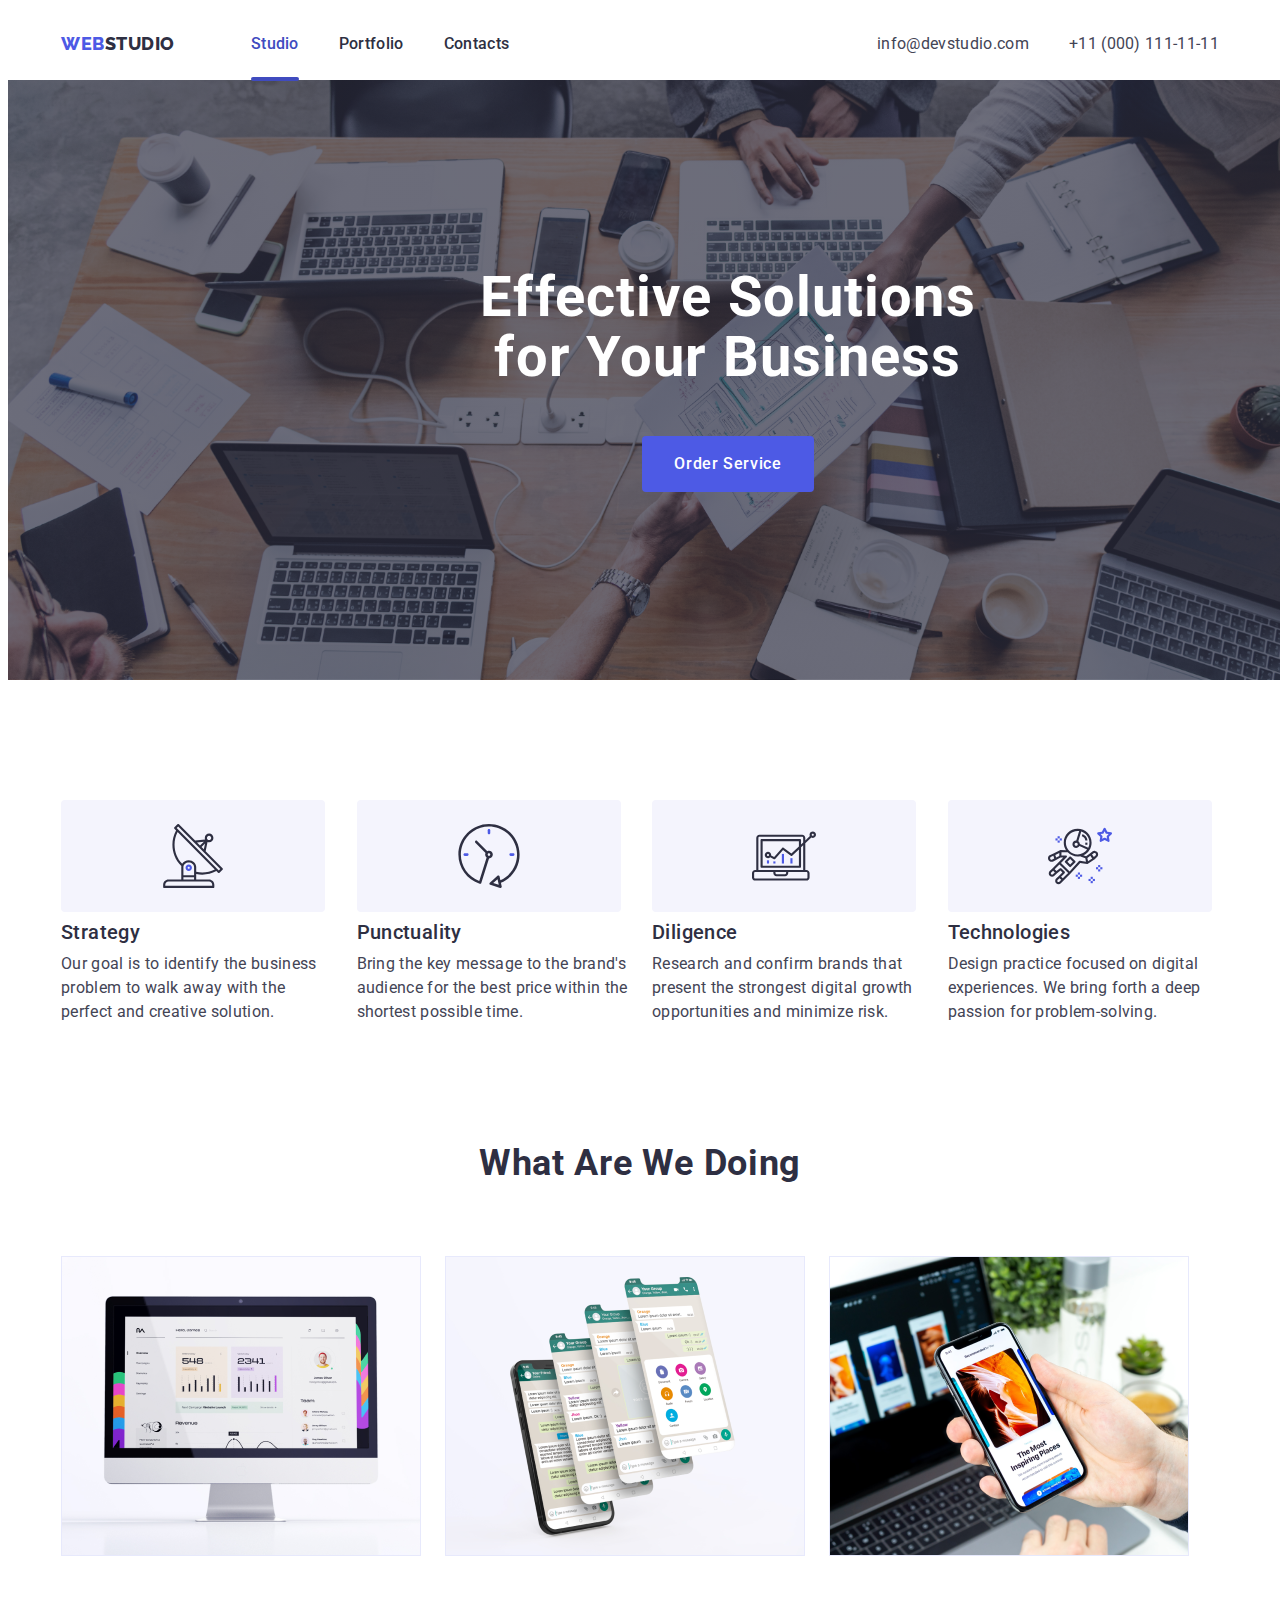
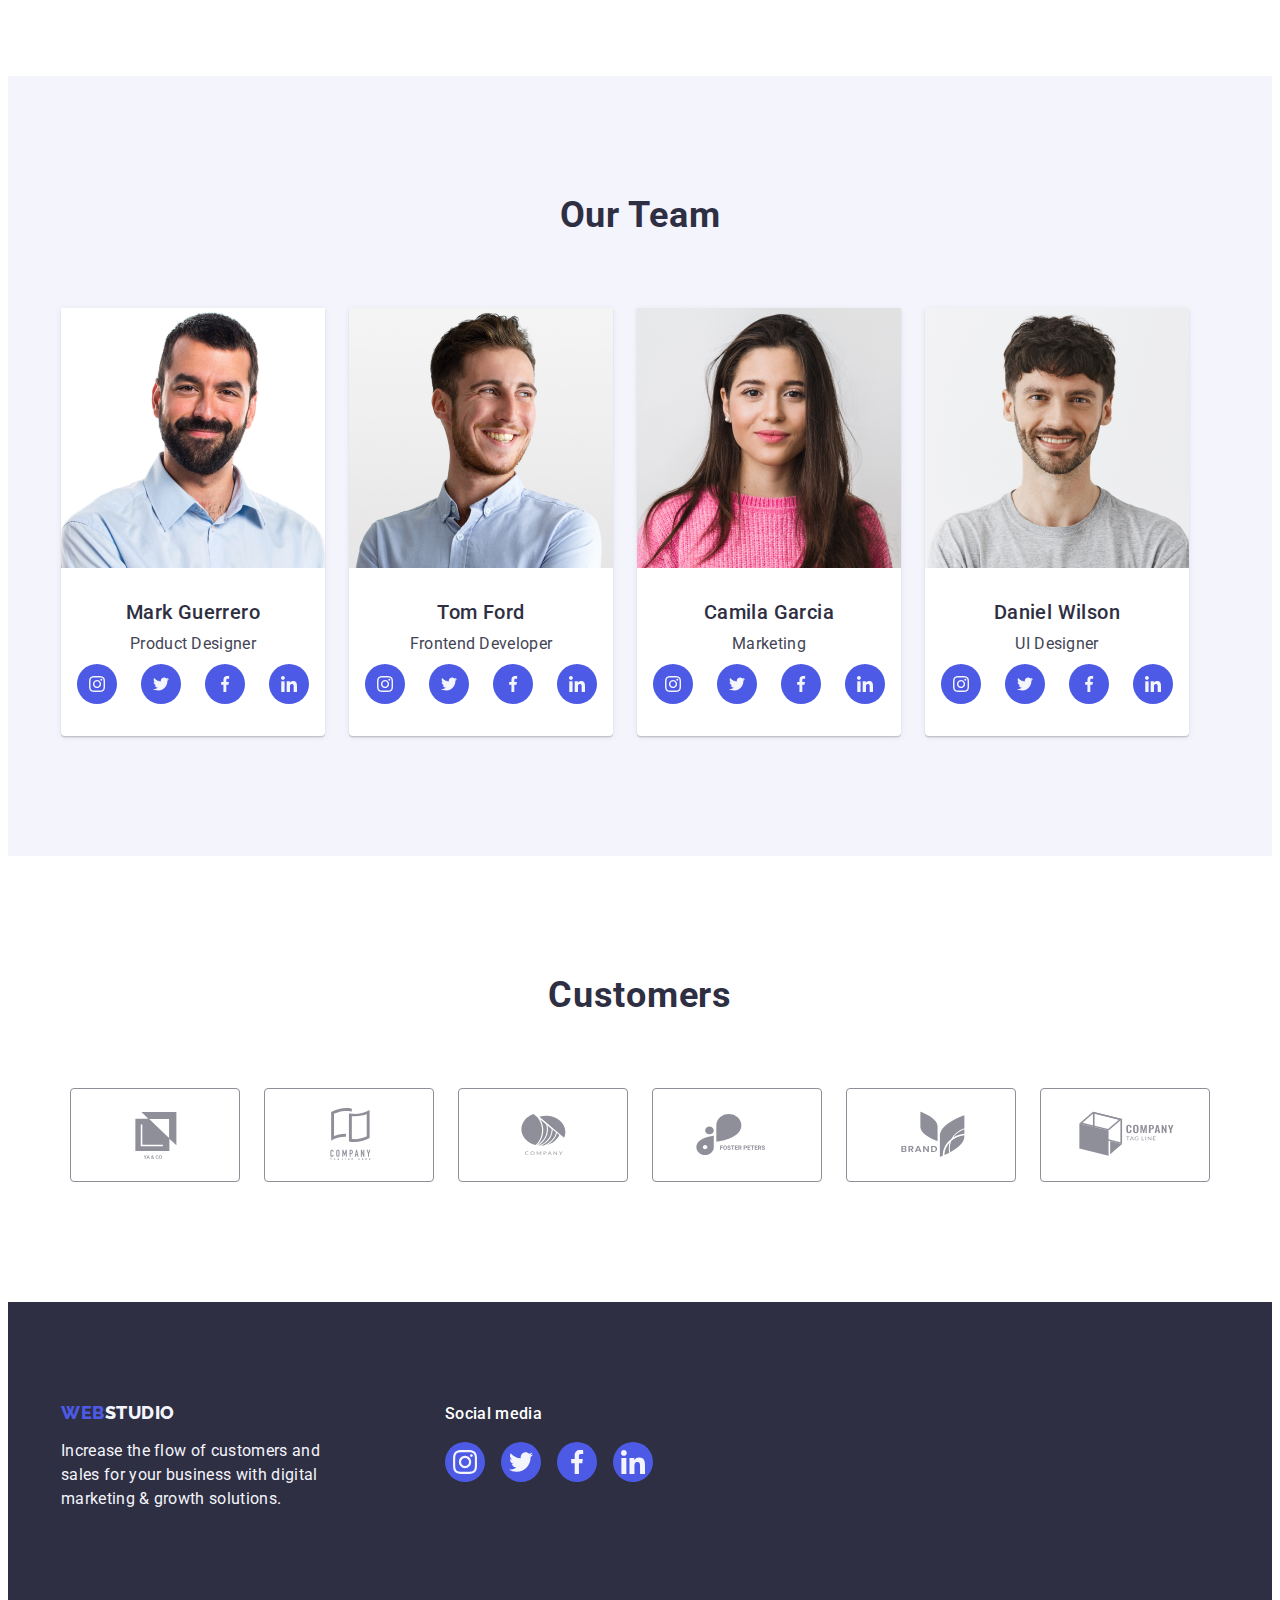
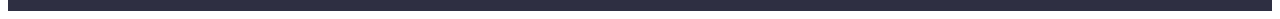
==== index.html @ 3c86855e "fixed maybe" ====
<!DOCTYPE html>
<html lang="en">
  <head>
    <meta charset="UTF-8" />
    <meta name="viewport" content="width=device-width, initial-scale=1.0" />
    <title>WebStudio</title>
    <link rel="preconnect" href="https://fonts.googleapis.com" />
    <link rel="preconnect" href="https://fonts.gstatic.com" crossorigin />
    <link
      rel="stylesheet"
      href="https://cdnjs.cloudflare.com/ajax/libs/modern-normalize/2.0.0/modern-normalize.min.css"
      integrity="sha512-4xo8blKMVCiXpTaLzQSLSw3KFOVPWhm/TRtuPVc4WG6kUgjH6J03IBuG7JZPkcWMxJ5huwaBpOpnwYElP/m6wg=="
      crossorigin="anonymous"
      referrerpolicy="no-referrer"
    />
    <link
      href="https://fonts.googleapis.com/css2?family=Montserrat:wght@400;700&family=Raleway:wght@800&family=Roboto:wght@400;500;700;900&display=swap"
      rel="stylesheet"
    />
    <link rel="stylesheet" href="css/styles.css" />
  </head>
  <body>
    <header class="page-header">
      <div class="container header-container">
        <!-- LOGO -->
        <nav class="header-nav">
          <a href="./index.html" class="link link-logo"
            >Web<span class="logo-style">Studio</span>
          </a>

          <!-- NAVIGATION -->

          <ul class="list list-nav">
            <li>
              <a href="./index.html" class="link current list-nav-items"
                >Studio</a
              >
            </li>
            <li>
              <a href="./portfolio.html" class="link list-nav-items"
                >Portfolio</a
              >
            </li>
            <li><a href="" class="link list-nav-items">Contacts</a></li>
          </ul>
        </nav>
        <!-- CONTACTS -->
        <address class="header-address">
          <ul class="list list-contacts">
            <li>
              <a href="mailto:info@devstudio.com" class="link list-nav-items"
                >info@devstudio.com</a
              >
            </li>
            <li>
              <a href="tel:+110001111111" class="link list-nav-items"
                >+11 (000) 111-11-11</a
              >
            </li>
          </ul>
        </address>
      </div>
    </header>
    <!-- FEATURES -->
    <main>
      <section class="hero">
        <div class="container">
          <h1 class="hero-text">Effective Solutions for Your Business</h1>
          <button type="button" class="hero-button" data-modal-open>
            Order Service
          </button>
        </div>
      </section>
      <section class="section-abilities">
        <div class="container abilities-container-main">
          <h2 class="visually-hidden">Abilities</h2>
          <ul class="list abilities-list">
            <li class="abilities-list-item">
              <div class="abilities-container">
                <svg class="abilities-icon" width="64" height="64">
                  <use href="./images/icons.svg#icon-antenna"></use>
                </svg>
              </div>
              <h3 class="main-header">Strategy</h3>
              <p class="main-text">
                Our goal is to identify the business problem to walk away with
                the perfect and creative solution.
              </p>
            </li>
            <li class="abilities-list-item">
              <div class="abilities-container">
                <svg class="abilities-icon" width="64" height="64">
                  <use href="./images/icons.svg#icon-clock"></use>
                </svg>
              </div>
              <h3 class="main-header">Punctuality</h3>
              <p class="main-text">
                Bring the key message to the brand's audience for the best price
                within the shortest possible time.
              </p>
            </li>
            <li class="abilities-list-item">
              <div class="abilities-container">
                <svg class="abilities-icon" width="64" height="64">
                  <use href="./images/icons.svg#icon-diagram"></use>
                </svg>
              </div>
              <h3 class="main-header">Diligence</h3>
              <p class="main-text">
                Research and confirm brands that present the strongest digital
                growth opportunities and minimize risk.
              </p>
            </li>
            <li class="abilities-list-item">
              <div class="abilities-container">
                <svg class="abilities-icon" width="64" height="64">
                  <use href="./images/icons.svg#icon-astronaut"></use>
                </svg>
              </div>
              <h3 class="main-header">Technologies</h3>
              <p class="main-text">
                Design practice focused on digital experiences. We bring forth a
                deep passion for problem-solving.
              </p>
            </li>
          </ul>
        </div>
      </section>
      <section class="section-photos">
        <div class="container">
          <h2 class="h-two-headers">What are we doing</h2>
          <ul class="list photo-list">
            <li class="photo-list-items">
              <img
                src="./images/block1-1.jpg"
                width="360"
                height="300"
                alt="Computer"
              />
            </li>
            <li class="photo-list-items">
              <img
                src="./images/block1-2.jpg"
                width="360"
                height="300"
                alt="Phone"
              />
            </li>
            <li class="photo-list-items">
              <img
                src="./images/block1-3.jpg"
                width="360"
                height="300"
                alt="Phone in hand"
              />
            </li>
          </ul>
        </div>
      </section>
      <section class="our-team">
        <div class="container">
          <h2 class="h-two-headers h-our-team">Our Team</h2>
          <ul class="list our-team-list">
            <li class="list-item">
              <img
                src="./images/block2-1.jpg"
                width="264"
                height="260"
                alt="Mark Guerrero"
              />
              <div class="name-role">
                <h3 class="our-team-card-names">Mark Guerrero</h3>
                <p class="our-team-card-role">Product Designer</p>
                <div class="social-icon-container">
                  <ul class="social-icon-list">
                    <li>
                      <a href="https://instagram.com" target="_blank">
                        <div class="social-icon-container-item">
                          <svg class="social-icon" width="16" height="16">
                            <use href="./images/icons.svg#icon-instagram"></use>
                          </svg>
                        </div>
                      </a>
                    </li>
                    <li>
                      <a href="https://twitter.com" target="_blank">
                        <div class="social-icon-container-item">
                          <svg class="social-icon" width="16" height="16">
                            <use href="./images/icons.svg#icon-twitter"></use>
                          </svg>
                        </div>
                      </a>
                    </li>
                    <li>
                      <a href="https://facebook.com" target="_blank">
                        <div class="social-icon-container-item">
                          <svg class="social-icon" width="16" height="16">
                            <use href="./images/icons.svg#icon-facebook"></use>
                          </svg>
                        </div>
                      </a>
                    </li>
                    <li>
                      <a href="https://linkedin.com" target="_blank">
                        <div class="social-icon-container-item">
                          <svg class="social-icon" width="16" height="16">
                            <use href="./images/icons.svg#icon-linkedin"></use>
                          </svg>
                        </div>
                      </a>
                    </li>
                  </ul>
                </div>
              </div>
            </li>
            <li class="list-item">
              <img
                src="./images/block2-2.jpg"
                width="264"
                height="260"
                alt="Tom Ford"
              />
              <div class="name-role">
                <h3 class="our-team-card-names">Tom Ford</h3>
                <p class="our-team-card-role">Frontend Developer</p>
                <div class="social-icon-container">
                  <ul class="social-icon-list">
                    <li>
                      <a href="https://instagram.com" target="_blank">
                        <div class="social-icon-container-item">
                          <svg class="social-icon" width="16" height="16">
                            <use href="./images/icons.svg#icon-instagram"></use>
                          </svg>
                        </div>
                      </a>
                    </li>
                    <li>
                      <a href="https://twitter.com" target="_blank">
                        <div class="social-icon-container-item">
                          <svg class="social-icon" width="16" height="16">
                            <use href="./images/icons.svg#icon-twitter"></use>
                          </svg>
                        </div>
                      </a>
                    </li>
                    <li>
                      <a href="https://facebook.com" target="_blank">
                        <div class="social-icon-container-item">
                          <svg class="social-icon" width="16" height="16">
                            <use href="./images/icons.svg#icon-facebook"></use>
                          </svg>
                        </div>
                      </a>
                    </li>
                    <li>
                      <a href="https://linkedin.com" target="_blank">
                        <div class="social-icon-container-item">
                          <svg class="social-icon" width="16" height="16">
                            <use href="./images/icons.svg#icon-linkedin"></use>
                          </svg>
                        </div>
                      </a>
                    </li>
                  </ul>
                </div>
              </div>
            </li>
            <li class="list-item">
              <img
                src="./images/block2-3.jpg"
                width="264"
                height="260"
                alt="Camila Garcia"
              />
              <div class="name-role">
                <h3 class="our-team-card-names">Camila Garcia</h3>
                <p class="our-team-card-role">Marketing</p>
                <div class="social-icon-container">
                  <ul class="social-icon-list">
                    <li>
                      <a href="https://instagram.com" target="_blank">
                        <div class="social-icon-container-item">
                          <svg class="social-icon" width="16" height="16">
                            <use href="./images/icons.svg#icon-instagram"></use>
                          </svg>
                        </div>
                      </a>
                    </li>
                    <li>
                      <a href="https://twitter.com" target="_blank">
                        <div class="social-icon-container-item">
                          <svg class="social-icon" width="16" height="16">
                            <use href="./images/icons.svg#icon-twitter"></use>
                          </svg>
                        </div>
                      </a>
                    </li>
                    <li>
                      <a href="https://facebook.com" target="_blank">
                        <div class="social-icon-container-item">
                          <svg class="social-icon" width="16" height="16">
                            <use href="./images/icons.svg#icon-facebook"></use>
                          </svg>
                        </div>
                      </a>
                    </li>
                    <li>
                      <a href="https://linkedin.com" target="_blank">
                        <div class="social-icon-container-item">
                          <svg class="social-icon" width="16" height="16">
                            <use href="./images/icons.svg#icon-linkedin"></use>
                          </svg>
                        </div>
                      </a>
                    </li>
                  </ul>
                </div>
              </div>
            </li>
            <li class="list-item">
              <img
                src="./images/block2-4.jpg"
                width="264"
                height="260"
                alt="Daniel Wilson"
              />
              <div class="name-role">
                <h3 class="our-team-card-names">Daniel Wilson</h3>
                <p class="our-team-card-role">UI Designer</p>
                <div class="social-icon-container">
                  <ul class="social-icon-list">
                    <li>
                      <a href="https://instagram.com" target="_blank">
                        <div class="social-icon-container-item">
                          <svg class="social-icon" width="16" height="16">
                            <use href="./images/icons.svg#icon-instagram"></use>
                          </svg>
                        </div>
                      </a>
                    </li>
                    <li>
                      <a href="https://twitter.com" target="_blank">
                        <div class="social-icon-container-item">
                          <svg class="social-icon" width="16" height="16">
                            <use href="./images/icons.svg#icon-twitter"></use>
                          </svg>
                        </div>
                      </a>
                    </li>
                    <li>
                      <a href="https://facebook.com" target="_blank">
                        <div class="social-icon-container-item">
                          <svg class="social-icon" width="16" height="16">
                            <use href="./images/icons.svg#icon-facebook"></use>
                          </svg>
                        </div>
                      </a>
                    </li>
                    <li>
                      <a href="https://linkedin.com" target="_blank">
                        <div class="social-icon-container-item">
                          <svg class="social-icon" width="16" height="16">
                            <use href="./images/icons.svg#icon-linkedin"></use>
                          </svg>
                        </div>
                      </a>
                    </li>
                  </ul>
                </div>
              </div>
            </li>
          </ul>
        </div>
      </section>
      <section class="customers-section">
        <div class="container">
          <h2 class="h-two-headers">Customers</h2>
          <ul class="customers-list">
            <li>
              <div class="icon-box">
                <svg class="svg-icon" width="104" height="56">
                  <use href="./images/icons.svg#icon-client-1"></use>
                </svg>
              </div>
            </li>
            <li>
              <div class="icon-box">
                <svg class="svg-icon" width="104" height="56">
                  <use href="./images/icons.svg#icon-client-2"></use>
                </svg>
              </div>
            </li>
            <li>
              <div class="icon-box">
                <svg class="svg-icon" width="104" height="56">
                  <use href="./images/icons.svg#icon-client-3"></use>
                </svg>
              </div>
            </li>
            <li>
              <div class="icon-box">
                <svg class="svg-icon" width="104" height="56">
                  <use href="./images/icons.svg#icon-client-4"></use>
                </svg>
              </div>
            </li>
            <li>
              <div class="icon-box">
                <svg class="svg-icon" width="104" height="56">
                  <use href="./images/icons.svg#icon-client-5"></use>
                </svg>
              </div>
            </li>
            <li>
              <div class="icon-box">
                <svg class="svg-icon" width="104" height="56">
                  <use href="./images/icons.svg#icon-client-6"></use>
                </svg>
              </div>
            </li>
          </ul>
        </div>
      </section>
    </main>
    <footer class="page-footer">
      <div class="footer-container-main">
        <div class="container footer-container">
          <div class="footer-flexbox">
            <a href="./index.html" class="link link-logo link-logo-footer"
              >Web<span class="logo-style-footer">Studio</span></a
            >
            <p class="footer-text">
              Increase the flow of customers and sales for your business with
              digital marketing & growth solutions.
            </p>
          </div>

          <div class="socials-footer-container">
            <p class="footer-social-text">Social media</p>
            <ul class="footer-list">
              <li>
                <a href="https://instagram.com" target="_blank">
                  <div
                    class="social-icon-container-item social-icon-container-item-footer"
                  >
                    <svg class="social-icon" width="24" height="24">
                      <use href="./images/icons.svg#icon-instagram"></use>
                    </svg>
                  </div>
                </a>
              </li>
              <li>
                <a href="https://twitter.com" target="_blank">
                  <div
                    class="social-icon-container-item social-icon-container-item-footer"
                  >
                    <svg class="social-icon" width="24" height="24">
                      <use href="./images/icons.svg#icon-twitter"></use>
                    </svg>
                  </div>
                </a>
              </li>
              <li>
                <a href="https://facebook.com" target="_blank">
                  <div
                    class="social-icon-container-item social-icon-container-item-footer"
                  >
                    <svg class="social-icon" width="24" height="24">
                      <use href="./images/icons.svg#icon-facebook"></use>
                    </svg>
                  </div>
                </a>
              </li>
              <li>
                <a href="https://linkedin.com" target="_blank">
                  <div
                    class="social-icon-container-item social-icon-container-item-footer"
                  >
                    <svg class="social-icon" width="24" height="24">
                      <use href="./images/icons.svg#icon-linkedin"></use>
                    </svg>
                  </div>
                </a>
              </li>
            </ul>
          </div>
        </div>
      </div>
    </footer>
    <div class="backdrop is-hidden" data-modal>
      <div class="modal">
        <div class="close-button-modal">
          <button class="modal-btn" type="button" data-modal-close>
            <svg class="modal-btn-icon-circle" width="24" height="24">
              <use href="./images/icons.svg#Ellipse"></use>
            </svg>
            <svg class="modal-btn-icon" width="8" height="8">
              <use href="./images/icons.svg#close"></use>
            </svg>
          </button>
        </div>
      </div>
    </div>
    <script src="./js/modal.js"></script>
  </body>
</html>
---- css/styles.css ----
:root {
    --main-text-color: #434455;
    --primary-font: "Roboto", sans-serif;
    --iris: #4D5AE5;
    --navyblue: #2E2F42;
    --slate: #434455;
    --white: #FFF;
    --cloud: #F4F4FD;
    --ocean: #404BBF;
    --lightslate: #8E8F99;
    --green: #31D0AA;
    --dairy: #FCFCFC;
    --navyblue-modal: rgba(46, 47, 66, 0.40);
    --cornflower: #E7E9FC;
}

body {
    font-family: "Roboto", sans-serif;
    color: #434455;
    background-color: var(--white);
}

h1, h2, h3, h4, h5, h6, p, ul, ol {
    padding: 0;
    margin: 0;
}


img {
    display: block;
}

.page-header {
    border-bottom: 1px solid #e7e9fc
    box-shadow: 0px 1px 6px 0px rgba(46, 47, 66, 0.08), 0px 1px 1px 0px rgba(46, 47, 66, 0.16), 0px 2px 1px 0px rgba(46, 47, 66, 0.08);
}

.container { 
    max-width: 1158px;
    padding-left:  15px;
    padding-right:  15px;
    margin-left: auto;  
    margin-right:  auto;
    padding: 0 15px;
    }

    .abilities-container-main {
        display: flex;
        align-items: center;
        justify-content: center;
    }

    .visually-hidden {
        position: absolute;
        width: 1px;
        height: 1px;
        margin: -1px;
        border: 0;
        padding: 0;
        white-space: nowrap;
        clip-path: inset(100%);
        clip: rect(0 0 0 0);
        overflow: hidden;
    }

    .header-container {
        display: flex;

        align-items: center;
        justify-content: space-between;
        padding: 0 15px;

    }
    .header-address {
        gap: 40px;
    }
    .list-nav-items {
        padding: 24px 0;
        transition:  color 250ms cubic-bezier(0.4, 0, 0.2, 1);
    }
    
button {
    font-family: "Roboto", sans-serif;
}
.link {
    text-decoration: none;
    display: inline-block;
}
address {
    font-style: normal;
}
.list {
    list-style: none;
}

button {
    cursor: pointer;
   
}

nav {
    display: flex;
    align-items: center;
}

.hero-button:hover, .hero-button:focus {
    background-color: var(--ocean);
 
    transition-timing-function: cubic-bezier(0.4, 0, 0.2, 1);
}



footer {
    background-color: var(--navyblue);
}


.link-logo {
    display: inline-block;
    font-family: "Raleway", sans-serif;
    color: var(--iris);
    text-transform: uppercase;
    font-size: 18px;
    font-weight: 800;
    line-height: 1.17;
    letter-spacing: 0.03em;
    margin-right: 76px;
}

.logo-style {
    color: var(--navyblue);
}
.list-nav .link{
    color: var(--navyblue);
    font-size: 16px;
    line-height: 1.5;
    letter-spacing: 0.02em;
    font-weight: 500;
}



.list-nav {
        display: flex;
        align-items: center;
        gap: 40px;
        padding-left: 0; 
       
 
    
}

.list-contacts .link {
    color: var(--slate);
    line-height: 1.5;
    letter-spacing: 0.02em;
}

.link:active{
    color: var(--ocean);
}

.link:hover, .link:focus{
    color: var(--ocean);
    transition: 250ms;
    transition-timing-function: cubic-bezier(0.4, 0, 0.2, 1);

}

.hero {
    background-color: var(--navyblue);
    background-image: linear-gradient(rgba(46, 47, 66, 0.70),rgba(46, 47, 66, 0.70)),
    url(../images/hero-background.jpg);
    background-repeat: no-repeat;
    background-position: center;
    background-size: cover;
    min-width: 1440px;
    display: flex;
    padding: 188px 0;
}
.hero-text {
    color: var(--white);
    font-size: 56px;
    line-height: 1.07;
    letter-spacing: 0.02em;
    text-align: center;
    width: 496px;
    padding-bottom: 48px;
    max-width: 496px;
}

.hero-button {
    color: var(--white);
    background-color: var(--iris);
    font-weight: 500;
    line-height: 1.5;
    letter-spacing: 0.04em;
    font-size: 16px;
    display: block;
padding: 16px 32px;
    margin-left: auto;
    margin-right: auto;
    min-width: 169px;
    height: 56px;
    border: none; 
    border-radius: 4px; 
    transition:  background-color 250ms cubic-bezier(0.4, 0, 0.2, 1); ;
   
    
}

.section-abilities {
    padding: 120px 0;
}
.abilities-list {
    display: flex;
    gap: 24px;
    flex-wrap: wrap;

}

.abilities-list-item {
    flex-basis: calc((100% - 72px) / 4);
}

.main-header {
    color: var(--navyblue);
    font-size: 20px;
    line-height: 1.2;
    letter-spacing: 0.02em;
    font-weight: 500;
    margin-bottom: 8px;
    
}
.list-contacts {

        display: flex;
        align-items: center;
        gap: 40px;
    
    
}

.list-item {
    background-color: var(--white);
    border-radius: 0px 0px 4px 4px; 
    box-shadow: 0px 2px 1px 0px rgba(46, 47, 66, 0.08), 0px 1px 1px 0px rgba(46, 47, 66, 0.16), 0px 1px 6px 0px rgba(46, 47, 66, 0.08);
}

.section-photos {
    padding-bottom: 120px;
}

.photo-list {
    display: flex;
    flex-wrap: wrap;
    gap: 24px;
}
.main-text {
    color: var(--slate);
    font-size: 16px;
    line-height: 1.5;
    letter-spacing: 0.02em;
}

.h-two-headers {
    color: var(--navyblue);
    font-size: 36px;
    line-height: 1.11;
    letter-spacing: 0.02em;
    text-align: center;
    text-transform: capitalize;
    font-weight: 700;
    margin-bottom: 72px;
}

.our-team {
    background-color: var(--cloud);
    padding: 120px 0;
}

.h-our-team {
}

.our-team-list{
    display: flex;
    flex-wrap: wrap;
    gap: 24px;
    flex-basis: calc((100% - 72px) / 4);
}

.name-role {
    padding: 32px 0;
   
}
.our-team-card-names {
    color: var(--navyblue);
    font-size: 20px;
    line-height: 1.2;
    letter-spacing: 0.02em;
    text-align: center;
    font-weight: 500;
    margin-bottom: 8px
}
.our-team-card-role {
    color: var(--slate);
    font-size: 16px;
    line-height: 1.5;
    letter-spacing: 0.02em;
    text-align: center;
}

.footer-text {
    color: var(--cloud);
    font-size: 16px;
    line-height: 1.5;
    letter-spacing: 0.02em;
    width: 264px;
 
}

.page-footer {
    padding-top: 101.5px;
    justify-content: flex-start;
    padding: 100px 0;
   
}

.link-logo-footer {
    display: inline-block;
    margin-bottom: 16px;
}

.footer-container{
    display: flex;
 
}
.logo-style-footer {
    color: var(--cloud);
    font-family: "Raleway", sans-serif;
    font-weight: 800;
}

.portfolio-button {
    background-color: var(--cloud);
    color: var(--iris);
    font-size: 16px;
    line-height: 1.5;
    letter-spacing: 0.04em;
    font-weight: 500;
    padding: 12px 24px;
justify-content: center;
align-items: center;
border: 1px solid #e7e9fc;
border-radius: 4px; 
transition: color 250ms cubic-bezier(0.4, 0, 0.2, 1), border 250ms cubic-bezier(0.4, 0, 0.2, 1), box-shadow 250ms cubic-bezier(0.4, 0, 0.2, 1), background-color 250ms cubic-bezier(0.4, 0, 0.2, 1);

}

.portfolio-button:hover , .portfolio-button:focus{
    color: var(--white);
    background-color: var(--ocean);
    border: 1px solid transparent;
    box-shadow: 0px 2px 2px 0px rgba(0, 0, 0, 0.12), 0px 2px 1px 0px rgba(0, 0, 0, 0.08), 0px 3px 1px 0px rgba(0, 0, 0, 0.10);
}
.portfolio-header {
    color: var(--navyblue);
    font-size: 20px;
    font-weight: 500;
    line-height: 1.2;
    letter-spacing: 0.02em;
    margin-top: 32px;
    margin-bottom: 8px;
    box-shadow: 0px 1px 6px 0px rgba(46, 47, 66, 0.08), 0px 1px 1px 0px rgba(46, 47, 66, 0.16), 0px 2px 1px 0px rgba(46, 47, 66, 0.08);
}

.portfolio-paragraph {
    color: var(--slate);
    font-size: 16px;
    line-height: 1.5;
    letter-spacing: 0.02em;
    margin-bottom: 32px;
}

.portfolio-section {
    padding-top: 96px; padding-bottom: 120px;
}

.portfolio-list-images-item {

}

.portfolio-list {
    display: flex;
    gap: 24px;
    justify-content: center;
    margin-bottom: 72px;
}

.name-category {
    padding: 32px 16px;
    border: 1px solid #e7e9fc; 
    border-top: none; 
}
.portfolio-list-images {
    display: flex;
    flex-wrap: wrap;
    flex-basis: calc((100% - 144px) / 9);
    gap: 24px;
    row-gap: 48px; 
}

.customers-list {
    display: flex;
    align-content: center;
    justify-content: center;
    gap: 24px;
    list-style: none;

}

.icon-box {
    border-radius: 4px;
    border: 1px solid var(--lightslate);
    padding: 16px 32px;
    transition: 250ms;

    
}

.icon-box:hover .svg-icon, .icon-box:focus .svg-icon {
    fill: var(--ocean);
   
    transition-timing-function: cubic-bezier(0.4, 0, 0.2, 1);
}



.icon-box:hover, .icon-box:focus{
    border-color: var(--ocean);
    transition-timing-function: cubic-bezier(0.4, 0, 0.2, 1);
  
}
.svg-icon {
    fill: #8E8F99;
    transition: 250ms;
}

.customers-section {
    padding-top: 120px;
    padding-bottom: 120px;
}

.social-icon-list {
    display: flex;
    list-style: none;
    justify-content: center;
    align-items: center;
    gap: 24px;
    padding-top: 8px;

}

.social-icon-container-item {
    width: 40px;
height: 40px;
border-radius: 50%;
background: var(--iris);
position: relative;
  transition: 250ms;
  transition-property: background-color;
}

.social-icon {
    position: absolute;
    top: 50%;
  left: 50%;
  transform: translate(-50%, -50%);
  fill: var(--cloud);
}

.social-icon-container-item:hover, .social-icon-container-item:focus {
    background: var(--ocean);
    transition-timing-function: cubic-bezier(0.4, 0, 0.2, 1);

  
}

.social-icon-container-item-footer:hover, .social-icon-container-item-footer:focus {
    background: var(--green);
    transition-timing-function: cubic-bezier(0.4, 0, 0.2, 1);
}

.abilities-container {
    position: relative;
    border-radius: 4px;
    background-color: var(--cloud);
    width: 264px;
    height: 112px;
    margin-bottom: 8px;
    gap: 24px;
}

.abilities-icon {
    position: absolute;
    top: 50%;
    left: 50%;
    transform: translate(-50%, -50%);
}

.list-nav .current {
    position: relative;
    color: var(--ocean, #404BBF);
}

.list-nav-items.current::after{
    content: "";
    display: block;
    width: 100%;
    height: 4px;
    
    border-radius: 2px;
    background-color: var(--ocean);
     
    position: absolute;
    bottom: -1px;
    left: 0;
  

     
}

.socials-footer-container {
    display: flex;
    flex-direction: column;
}

.footer-list {
    display: flex;
    list-style: none;
    width: 208px;
    gap: 16px;
}
.footer-flexbox{
   display: flex;
   flex-direction: column;
   margin-right: 120px;
}
.footer-social-text {
    color: var(--white, #FFF);

/* Body Medium */
font-family: Roboto;
font-size: 16px;
font-style: normal;
font-weight: 500;
line-height: 1.5; /* 150% */
letter-spacing: 0.02em;
padding-bottom: 16px;
}

.overlay-text-container {
    position: relative;
    overflow: hidden;
    
}

.overlay {
    position: absolute;
    
    top: 0;
    padding: 40px 32px 0 32px;
    left: 0;
    width: 100%;
    height: 100%;
    background-color: var(--iris);
    color: var(--cloud, #F4F4FD);
    transform: translateY(100%);
    font-family: Roboto;
    font-size: 16px;
    font-style: normal;
    font-weight: 400;
    line-height: 1.5; /* 150% */
    letter-spacing: 0.02em;
    transition: transform 250ms;
}

.portfolio-link:hover .overlay {
    transform: translateY(0);
    transition-timing-function: cubic-bezier(0.4, 0, 0.2, 1);
}

.portfolio-link {
    transition: box-shadow 250ms cubic-bezier(0.4, 0, 0.2, 1);
}
.portfolio-link:hover {
    box-shadow: 0px 2px 1px 0px rgba(46, 47, 66, 0.08), 0px 1px 1px 0px rgba(46, 47, 66, 0.16), 0px 1px 6px 0px rgba(46, 47, 66, 0.08);
}

/* Modal Window */

.backdrop {
    position: fixed;
    top: 0;
    left: 0;
    width: 100%;
    height: 100%;
    background-color: var(--navyblue-modal);
    transition: opacity 250ms cubic-bezier(0.4, 0, 0.2, 1), visibility 250ms cubic-bezier(0.4, 0, 0.2, 1);
}

.backdrop.is-hidden {
    opacity: 0;
    pointer-events: none;
    visibility: hidden;
}

.backdrop.is-hidden .modal {
    transform: translate(-50%, -70%);
    opacity: 0;
}
.modal {
    width: 408px;
    min-height: 584px;
    position: absolute;
    top: 50%;
    left: 50%;
    opacity: 1;
    transform: translate(-50%, -50%);
    border-radius: 4px;
    background: var(--dairy);
    transition: transform 250ms cubic-bezier(0.4, 0, 0.2, 1) 250ms, opacity 250ms cubic-bezier(0.4, 0, 0.2, 1) 250ms;
    box-shadow: 0px 2px 1px 0px rgba(0, 0, 0, 0.20), 0px 1px 3px 0px rgba(0, 0, 0, 0.12), 0px 1px 1px 0px rgba(0, 0, 0, 0.14);


}

.circle-button {
    display: flex;
    align-items: center;
    justify-content: center;
    position: absolute;
    top: 24px;
    right: 24px;
    background-color: var(--cornflower);
    border: 1px rgba(0, 0, 0, 0.10);;
    width: 24px;
height: 24px;
border-radius: 50%;

}
.modal-btn {
    display: flex;
    align-items: center;
    justify-content: center;
    position: absolute;
    top: 24px;
    right: 24px;
    background-color: transparent;
    border: none;
    padding: 0;
}

.modal-btn-icon-circle {
    position: relative;
    fill: var(--cornflower, #E7E9FC);
    transition: fill 250ms cubic-bezier(0.4, 0, 0.2, 1);
}

.modal-btn-icon {
    position: absolute;
    top: 50%;
    left: 50%;
    transform: translate(-50%, -50%);
    transition: fill 250ms cubic-bezier(0.4, 0, 0.2, 1);
}


.close-button-modal:hover .modal-btn-icon-circle , .close-button-modal:active .modal-btn-icon-circle{
    fill: var(--ocean);
} 

.close-button-modal:hover .modal-btn-icon , .close-button-modal:active .modal-btn-icon {
    fill: #FFF;
}
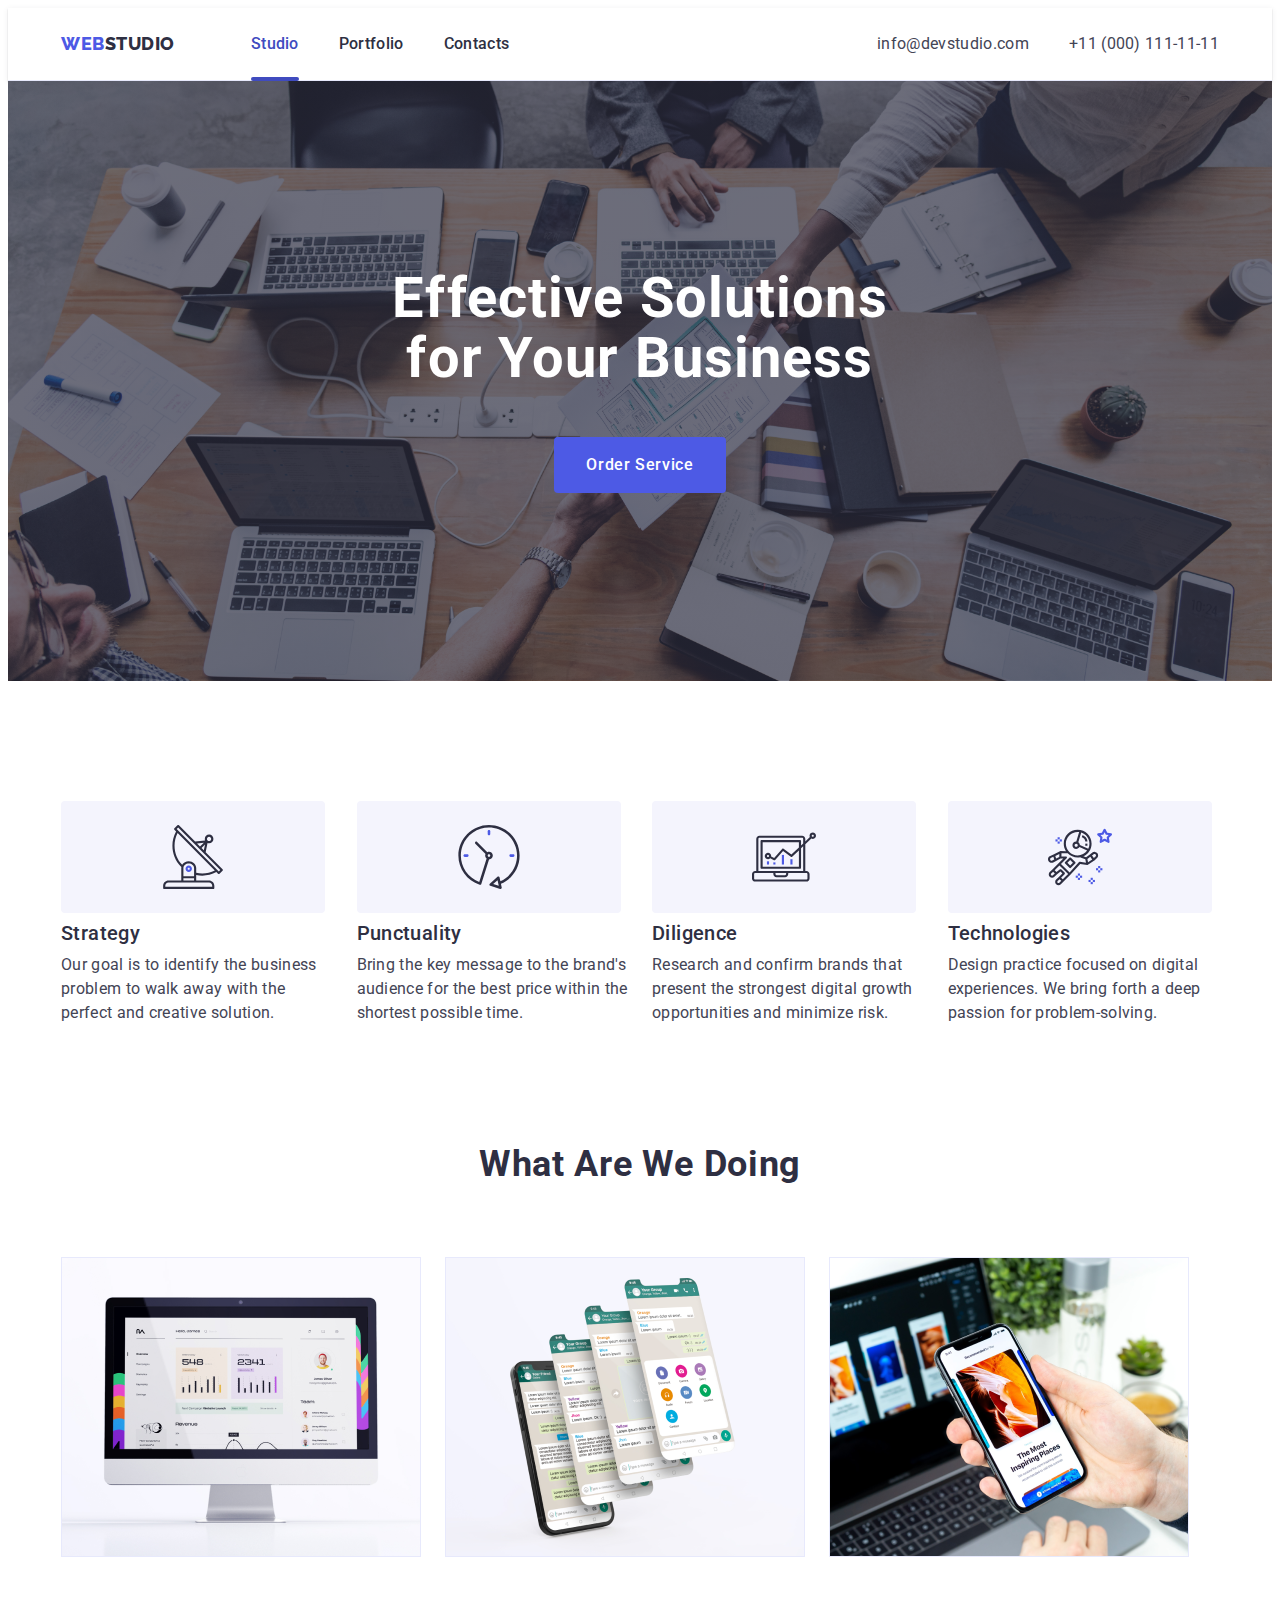
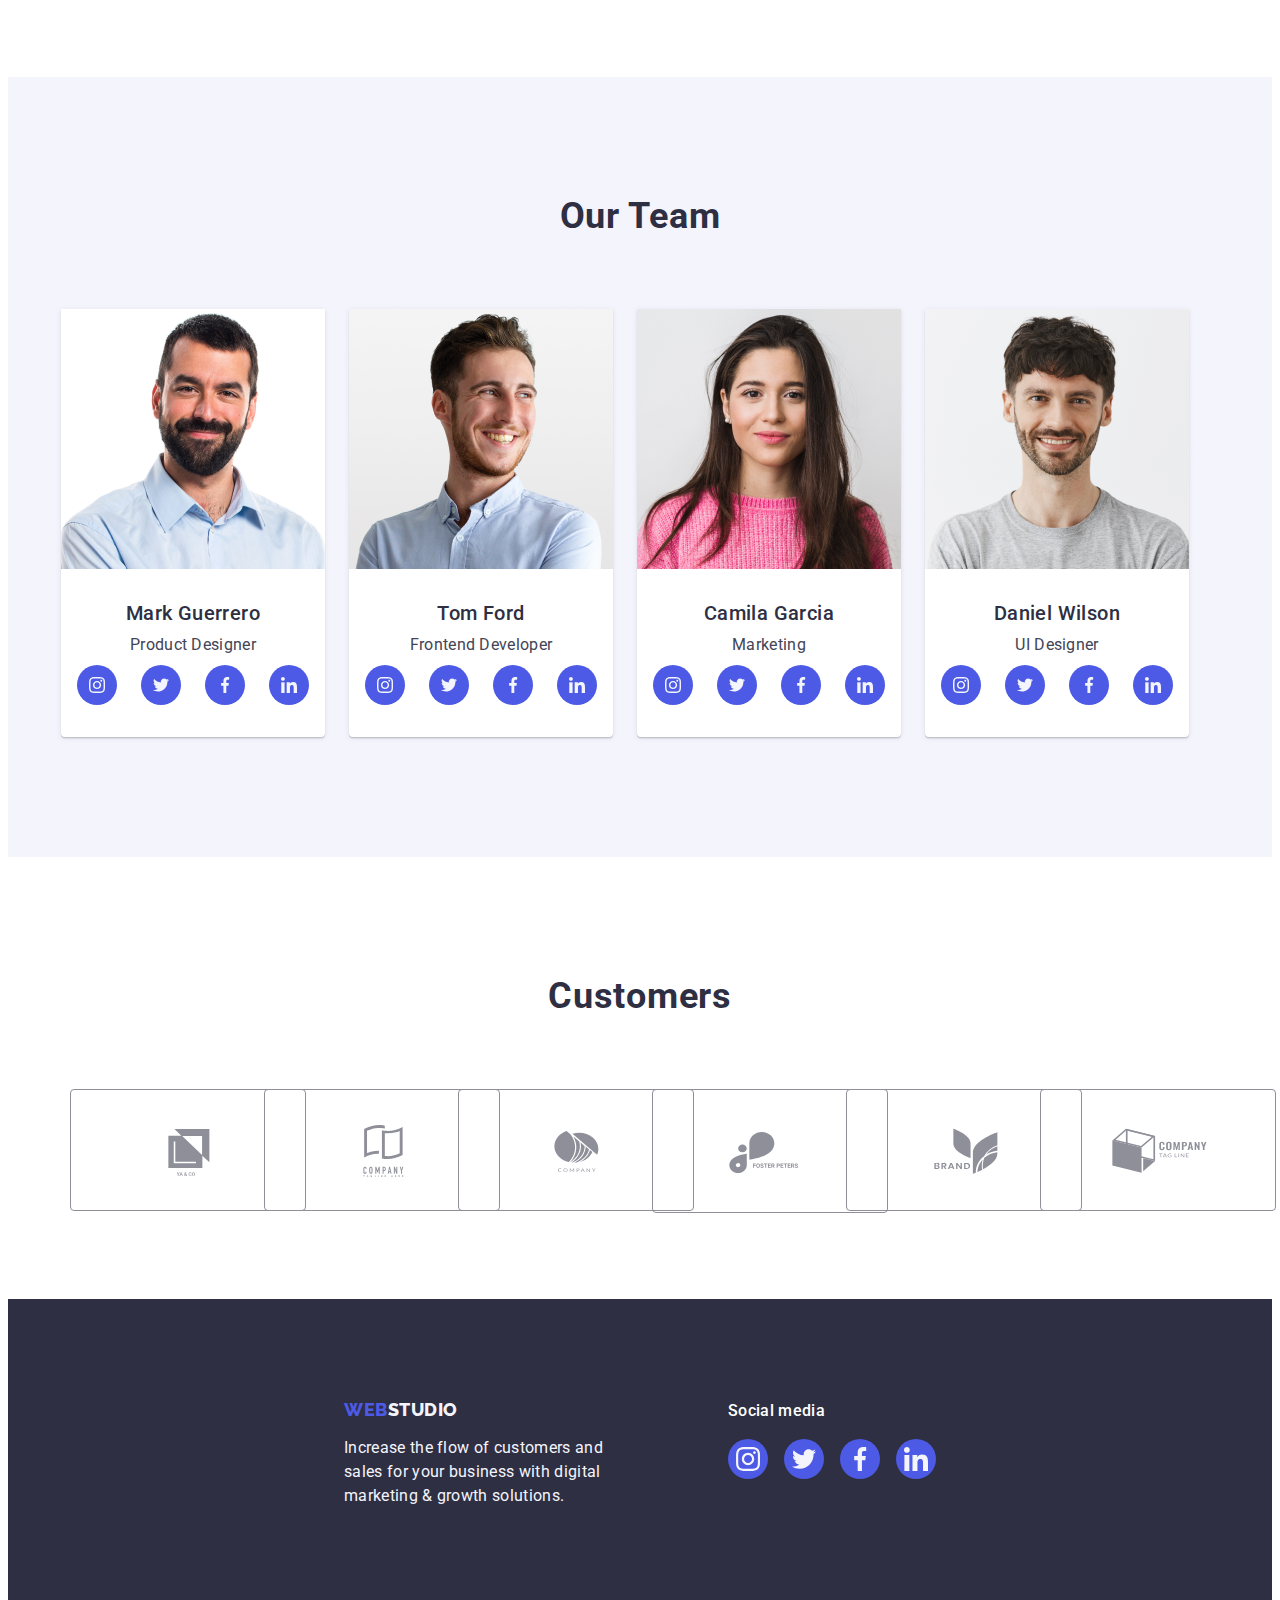
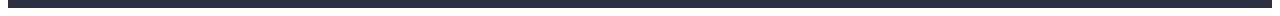
==== commit cd3f7913: "fixed" ====
--- a/index.html
+++ b/index.html
@@ -171,46 +171,45 @@
               <div class="name-role">
                 <h3 class="our-team-card-names">Mark Guerrero</h3>
                 <p class="our-team-card-role">Product Designer</p>
-                <div class="social-icon-container">
-                  <ul class="social-icon-list">
-                    <li>
-                      <a href="https://instagram.com" target="_blank">
-                        <div class="social-icon-container-item">
-                          <svg class="social-icon" width="16" height="16">
-                            <use href="./images/icons.svg#icon-instagram"></use>
-                          </svg>
-                        </div>
-                      </a>
-                    </li>
-                    <li>
-                      <a href="https://twitter.com" target="_blank">
-                        <div class="social-icon-container-item">
-                          <svg class="social-icon" width="16" height="16">
-                            <use href="./images/icons.svg#icon-twitter"></use>
-                          </svg>
-                        </div>
-                      </a>
-                    </li>
-                    <li>
-                      <a href="https://facebook.com" target="_blank">
-                        <div class="social-icon-container-item">
-                          <svg class="social-icon" width="16" height="16">
-                            <use href="./images/icons.svg#icon-facebook"></use>
-                          </svg>
-                        </div>
-                      </a>
-                    </li>
-                    <li>
-                      <a href="https://linkedin.com" target="_blank">
-                        <div class="social-icon-container-item">
-                          <svg class="social-icon" width="16" height="16">
-                            <use href="./images/icons.svg#icon-linkedin"></use>
-                          </svg>
-                        </div>
-                      </a>
-                    </li>
-                  </ul>
-                </div>
+
+                <ul class="social-icon-list">
+                  <li>
+                    <a href="https://instagram.com" target="_blank">
+                      <div class="social-icon-container-item">
+                        <svg class="social-icon" width="16" height="16">
+                          <use href="./images/icons.svg#icon-instagram"></use>
+                        </svg>
+                      </div>
+                    </a>
+                  </li>
+                  <li>
+                    <a href="https://twitter.com" target="_blank">
+                      <div class="social-icon-container-item">
+                        <svg class="social-icon" width="16" height="16">
+                          <use href="./images/icons.svg#icon-twitter"></use>
+                        </svg>
+                      </div>
+                    </a>
+                  </li>
+                  <li>
+                    <a href="https://facebook.com" target="_blank">
+                      <div class="social-icon-container-item">
+                        <svg class="social-icon" width="16" height="16">
+                          <use href="./images/icons.svg#icon-facebook"></use>
+                        </svg>
+                      </div>
+                    </a>
+                  </li>
+                  <li>
+                    <a href="https://linkedin.com" target="_blank">
+                      <div class="social-icon-container-item">
+                        <svg class="social-icon" width="16" height="16">
+                          <use href="./images/icons.svg#icon-linkedin"></use>
+                        </svg>
+                      </div>
+                    </a>
+                  </li>
+                </ul>
               </div>
             </li>
             <li class="list-item">
@@ -376,21 +375,21 @@
         <div class="container">
           <h2 class="h-two-headers">Customers</h2>
           <ul class="customers-list">
-            <li>
-              <div class="icon-box">
+            <li class="customers-list-item">
+              <a class="icon-box">
                 <svg class="svg-icon" width="104" height="56">
                   <use href="./images/icons.svg#icon-client-1"></use>
                 </svg>
-              </div>
-            </li>
-            <li>
-              <div class="icon-box">
+              </a>
+            </li>
+            <li class="customers-list-item">
+              <a class="icon-box">
                 <svg class="svg-icon" width="104" height="56">
                   <use href="./images/icons.svg#icon-client-2"></use>
                 </svg>
-              </div>
-            </li>
-            <li>
+              </a>
+            </li>
+            <li class="customers-list-item">
               <div class="icon-box">
                 <svg class="svg-icon" width="104" height="56">
                   <use href="./images/icons.svg#icon-client-3"></use>
@@ -398,25 +397,25 @@
               </div>
             </li>
             <li>
-              <div class="icon-box">
+              <a class="icon-box">
                 <svg class="svg-icon" width="104" height="56">
                   <use href="./images/icons.svg#icon-client-4"></use>
                 </svg>
-              </div>
-            </li>
-            <li>
-              <div class="icon-box">
+              </a>
+            </li>
+            <li class="customers-list-item">
+              <a class="icon-box">
                 <svg class="svg-icon" width="104" height="56">
                   <use href="./images/icons.svg#icon-client-5"></use>
                 </svg>
-              </div>
-            </li>
-            <li>
-              <div class="icon-box">
+              </a>
+            </li>
+            <li class="customers-list-item">
+              <a class="icon-box">
                 <svg class="svg-icon" width="104" height="56">
                   <use href="./images/icons.svg#icon-client-6"></use>
                 </svg>
-              </div>
+              </a>
             </li>
           </ul>
         </div>
@@ -438,8 +437,12 @@
           <div class="socials-footer-container">
             <p class="footer-social-text">Social media</p>
             <ul class="footer-list">
-              <li>
-                <a href="https://instagram.com" target="_blank">
+              <li class="footer-list-item">
+                <a
+                  class="footer-list-item-link"
+                  href="https://instagram.com"
+                  target="_blank"
+                >
                   <div
                     class="social-icon-container-item social-icon-container-item-footer"
                   >
@@ -449,8 +452,12 @@
                   </div>
                 </a>
               </li>
-              <li>
-                <a href="https://twitter.com" target="_blank">
+              <li class="footer-list-item">
+                <a
+                  class="footer-list-item-link"
+                  href="https://twitter.com"
+                  target="_blank"
+                >
                   <div
                     class="social-icon-container-item social-icon-container-item-footer"
                   >
@@ -460,8 +467,12 @@
                   </div>
                 </a>
               </li>
-              <li>
-                <a href="https://facebook.com" target="_blank">
+              <li class="footer-list-item">
+                <a
+                  class="footer-list-item-link"
+                  href="https://facebook.com"
+                  target="_blank"
+                >
                   <div
                     class="social-icon-container-item social-icon-container-item-footer"
                   >
@@ -471,8 +482,12 @@
                   </div>
                 </a>
               </li>
-              <li>
-                <a href="https://linkedin.com" target="_blank">
+              <li class="footer-list-item">
+                <a
+                  class="footer-list-item-link"
+                  href="https://linkedin.com"
+                  target="_blank"
+                >
                   <div
                     class="social-icon-container-item social-icon-container-item-footer"
                   >
--- a/css/styles.css
+++ b/css/styles.css
@@ -31,8 +31,8 @@
 }
 
 .page-header {
-    border-bottom: 1px solid #e7e9fc
-    box-shadow: 0px 1px 6px 0px rgba(46, 47, 66, 0.08), 0px 1px 1px 0px rgba(46, 47, 66, 0.16), 0px 2px 1px 0px rgba(46, 47, 66, 0.08);
+    border-bottom: 1px solid #e7e9fc;
+    box-shadow:  0px 2px 1px rgba(46, 47, 66, 0.08), 0px 1px 1px rgba(46, 47, 66, 0.16), 0px 1px 6px rgba(46, 47, 66, 0.08);
 }
 
 .container { 
@@ -45,9 +45,7 @@
     }
 
     .abilities-container-main {
-        display: flex;
-        align-items: center;
-        justify-content: center;
+        
     }
 
     .visually-hidden {
@@ -175,8 +173,9 @@
     background-repeat: no-repeat;
     background-position: center;
     background-size: cover;
-    min-width: 1440px;
-    display: flex;
+    max-width: 1440px;
+    display: flex;
+    margin: 0 auto;
     padding: 188px 0;
 }
 .hero-text {
@@ -336,6 +335,12 @@
     display: flex;
  
 }
+
+.footer-container-main {
+    display: flex;
+    align-items: baseline;
+
+}
 .logo-style-footer {
     color: var(--cloud);
     font-family: "Raleway", sans-serif;
@@ -372,7 +377,7 @@
     letter-spacing: 0.02em;
     margin-top: 32px;
     margin-bottom: 8px;
-    box-shadow: 0px 1px 6px 0px rgba(46, 47, 66, 0.08), 0px 1px 1px 0px rgba(46, 47, 66, 0.16), 0px 2px 1px 0px rgba(46, 47, 66, 0.08);
+ 
 }
 
 .portfolio-paragraph {
@@ -387,9 +392,6 @@
     padding-top: 96px; padding-bottom: 120px;
 }
 
-.portfolio-list-images-item {
-
-}
 
 .portfolio-list {
     display: flex;
@@ -420,12 +422,21 @@
 
 }
 
+.customers-list-item {
+    width: calc((100% -120px) / 6);
+    height: 88px;
+}
+
 .icon-box {
+    display: flex;
+    align-items: center;
+    justify-content: center;
     border-radius: 4px;
     border: 1px solid var(--lightslate);
     padding: 16px 32px;
     transition: 250ms;
-
+    width: 100%;
+    height: 100%;
     
 }
 
@@ -493,6 +504,9 @@
 }
 
 .abilities-container {
+    display: flex;
+        align-items: center;
+        justify-content: center;
     position: relative;
     border-radius: 4px;
     background-color: var(--cloud);
@@ -539,13 +553,24 @@
 .footer-list {
     display: flex;
     list-style: none;
-    width: 208px;
+    
     gap: 16px;
 }
 .footer-flexbox{
-   display: flex;
-   flex-direction: column;
+
    margin-right: 120px;
+}
+
+.footer-list-item {
+    width: 40px;
+    height: 40px;
+
+}
+
+.footer-list-item-link {
+    width: 100%;
+    height: 100%;
+    background-color: var(--iris);
 }
 .footer-social-text {
     color: var(--white, #FFF);
@@ -570,7 +595,7 @@
     position: absolute;
     
     top: 0;
-    padding: 40px 32px 0 32px;
+    padding: 40px 32px;;
     left: 0;
     width: 100%;
     height: 100%;
@@ -583,18 +608,21 @@
     font-weight: 400;
     line-height: 1.5; /* 150% */
     letter-spacing: 0.02em;
-    transition: transform 250ms;
+    transition: transform 250ms cubic-bezier(0.4, 0, 0.2, 1);
 }
 
 .portfolio-link:hover .overlay {
     transform: translateY(0);
-    transition-timing-function: cubic-bezier(0.4, 0, 0.2, 1);
-}
-
+}
+
+.portfolio-link:focus .overlay {
+    transform: translateY(0);
+}
 .portfolio-link {
+    display: block;
     transition: box-shadow 250ms cubic-bezier(0.4, 0, 0.2, 1);
 }
-.portfolio-link:hover {
+.portfolio-link:hover, .portfolio-link:focus {
     box-shadow: 0px 2px 1px 0px rgba(46, 47, 66, 0.08), 0px 1px 1px 0px rgba(46, 47, 66, 0.16), 0px 1px 6px 0px rgba(46, 47, 66, 0.08);
 }
 
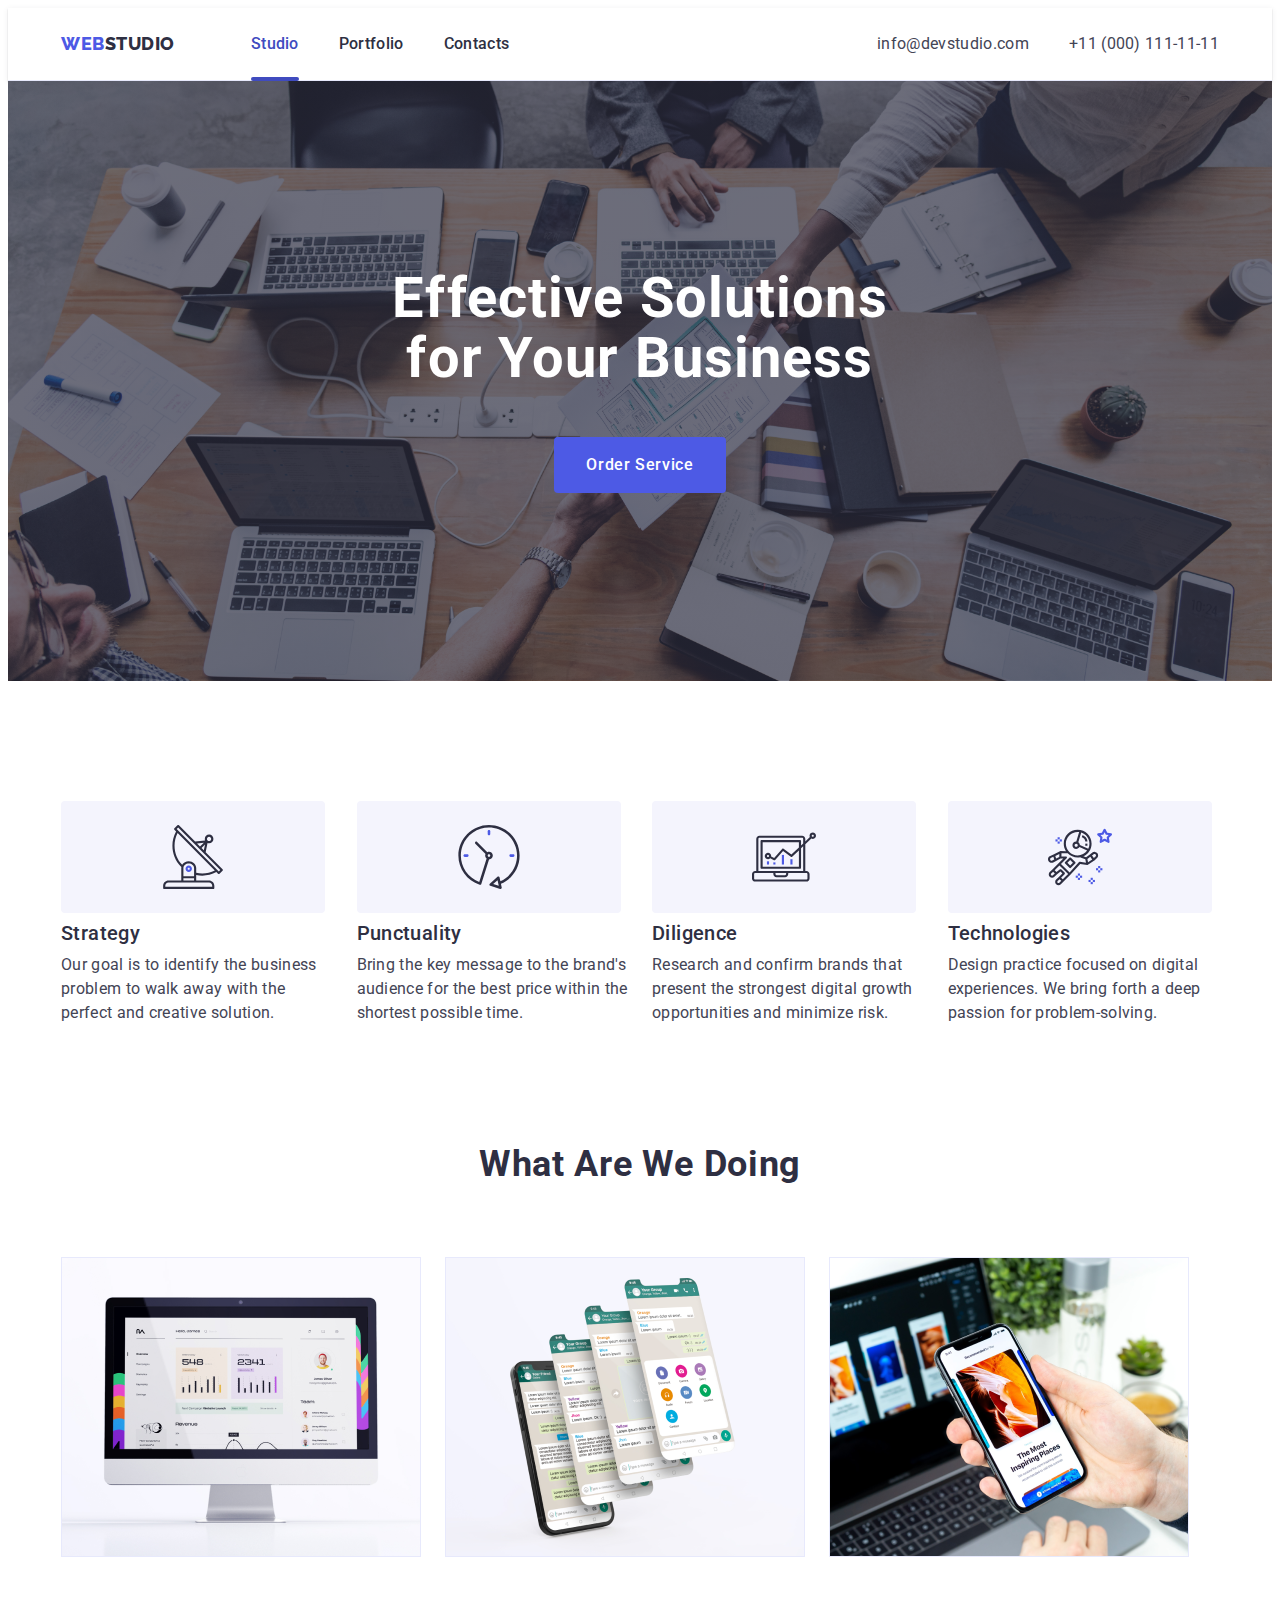
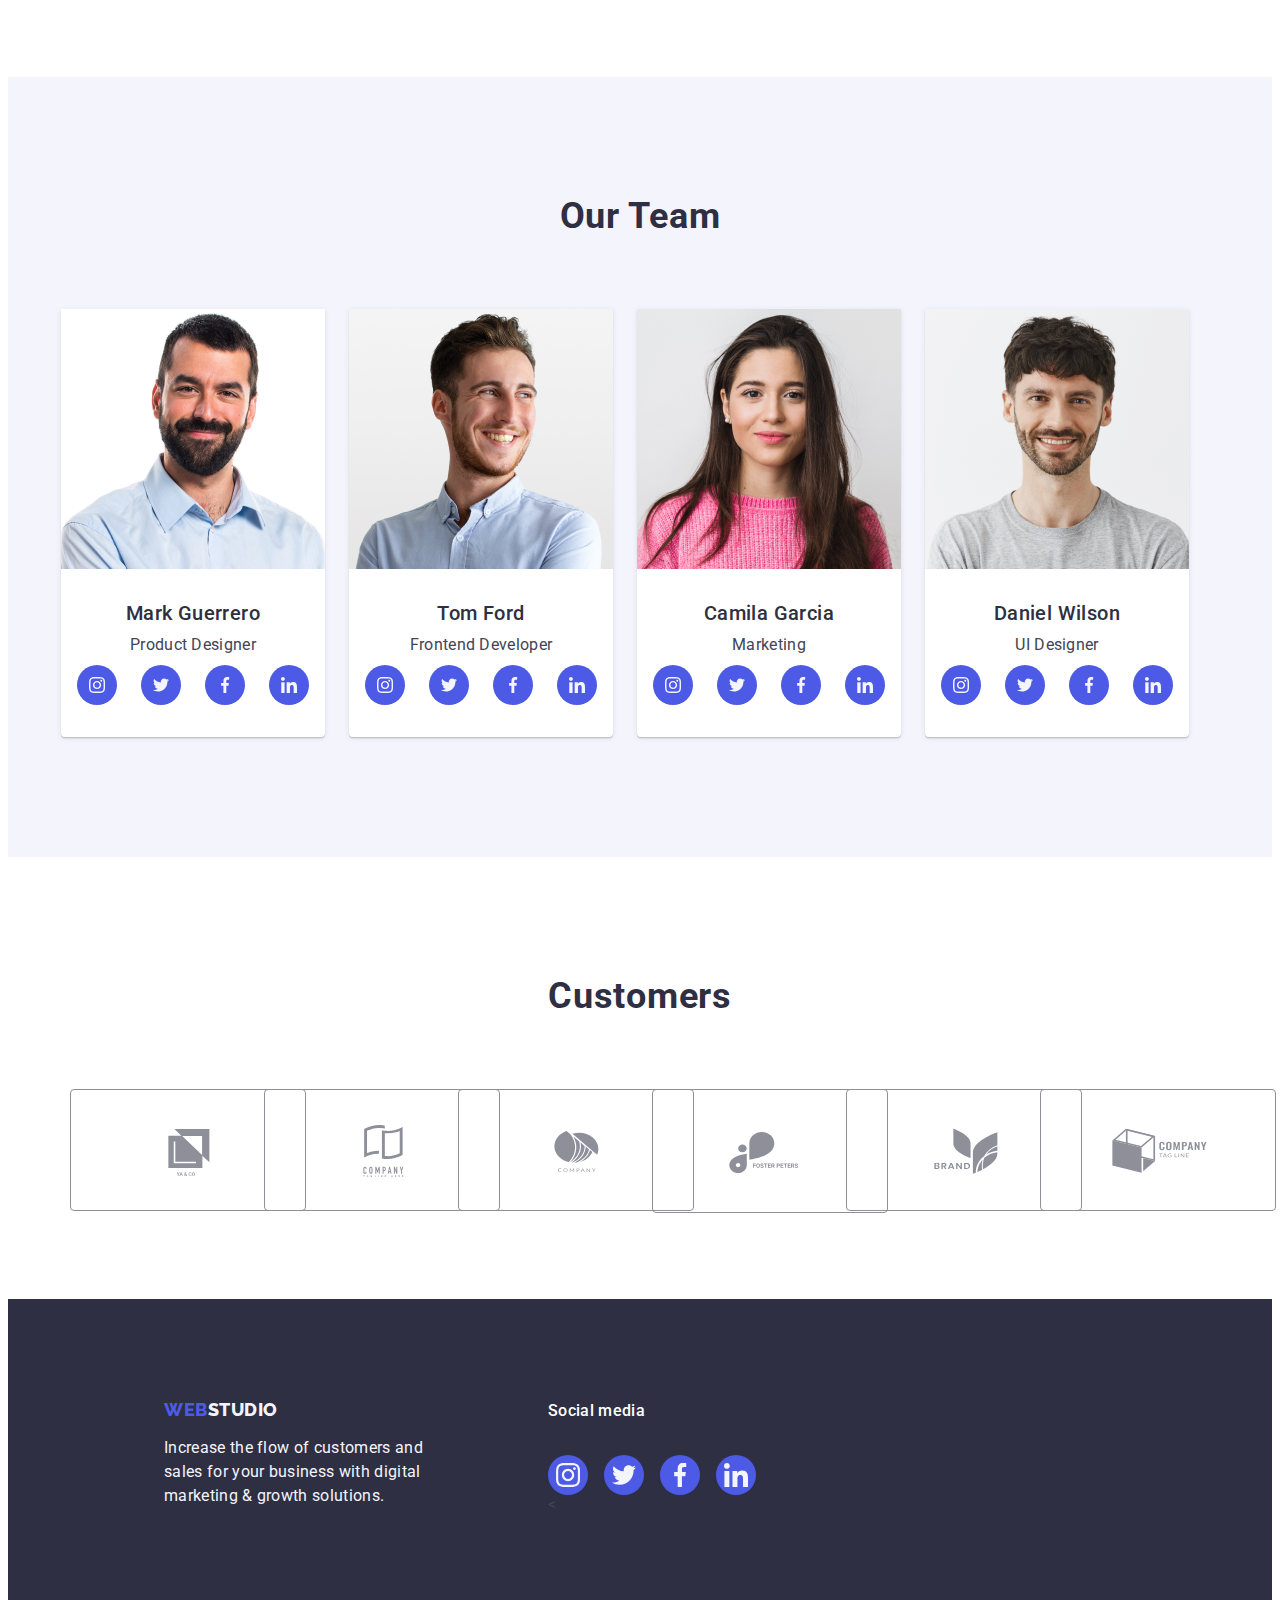
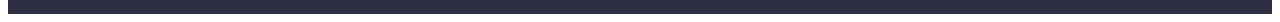
==== commit d7c95dd3: "fixed" ====
--- a/index.html
+++ b/index.html
@@ -173,40 +173,48 @@
                 <p class="our-team-card-role">Product Designer</p>
 
                 <ul class="social-icon-list">
-                  <li>
-                    <a href="https://instagram.com" target="_blank">
-                      <div class="social-icon-container-item">
-                        <svg class="social-icon" width="16" height="16">
-                          <use href="./images/icons.svg#icon-instagram"></use>
-                        </svg>
-                      </div>
+                  <li class="social-icon-list-item">
+                    <a
+                      class="social-icon-list-link"
+                      href="https://instagram.com"
+                      target="_blank"
+                    >
+                      <svg class="social-icon" width="16" height="16">
+                        <use href="./images/icons.svg#icon-instagram"></use>
+                      </svg>
                     </a>
                   </li>
-                  <li>
-                    <a href="https://twitter.com" target="_blank">
-                      <div class="social-icon-container-item">
-                        <svg class="social-icon" width="16" height="16">
-                          <use href="./images/icons.svg#icon-twitter"></use>
-                        </svg>
-                      </div>
+                  <li class="social-icon-list-item">
+                    <a
+                      class="social-icon-list-link"
+                      href="https://twitter.com"
+                      target="_blank"
+                    >
+                      <svg class="social-icon" width="16" height="16">
+                        <use href="./images/icons.svg#icon-twitter"></use>
+                      </svg>
                     </a>
                   </li>
-                  <li>
-                    <a href="https://facebook.com" target="_blank">
-                      <div class="social-icon-container-item">
-                        <svg class="social-icon" width="16" height="16">
-                          <use href="./images/icons.svg#icon-facebook"></use>
-                        </svg>
-                      </div>
+                  <li class="social-icon-list-item">
+                    <a
+                      class="social-icon-list-link"
+                      href="https://facebook.com"
+                      target="_blank"
+                    >
+                      <svg class="social-icon" width="16" height="16">
+                        <use href="./images/icons.svg#icon-facebook"></use>
+                      </svg>
                     </a>
                   </li>
-                  <li>
-                    <a href="https://linkedin.com" target="_blank">
-                      <div class="social-icon-container-item">
-                        <svg class="social-icon" width="16" height="16">
-                          <use href="./images/icons.svg#icon-linkedin"></use>
-                        </svg>
-                      </div>
+                  <li class="social-icon-list-item">
+                    <a
+                      class="social-icon-list-link"
+                      href="https://linkedin.com"
+                      target="_blank"
+                    >
+                      <svg class="social-icon" width="16" height="16">
+                        <use href="./images/icons.svg#icon-linkedin"></use>
+                      </svg>
                     </a>
                   </li>
                 </ul>
@@ -224,40 +232,48 @@
                 <p class="our-team-card-role">Frontend Developer</p>
                 <div class="social-icon-container">
                   <ul class="social-icon-list">
-                    <li>
-                      <a href="https://instagram.com" target="_blank">
-                        <div class="social-icon-container-item">
-                          <svg class="social-icon" width="16" height="16">
-                            <use href="./images/icons.svg#icon-instagram"></use>
-                          </svg>
-                        </div>
-                      </a>
-                    </li>
-                    <li>
-                      <a href="https://twitter.com" target="_blank">
-                        <div class="social-icon-container-item">
-                          <svg class="social-icon" width="16" height="16">
-                            <use href="./images/icons.svg#icon-twitter"></use>
-                          </svg>
-                        </div>
-                      </a>
-                    </li>
-                    <li>
-                      <a href="https://facebook.com" target="_blank">
-                        <div class="social-icon-container-item">
-                          <svg class="social-icon" width="16" height="16">
-                            <use href="./images/icons.svg#icon-facebook"></use>
-                          </svg>
-                        </div>
-                      </a>
-                    </li>
-                    <li>
-                      <a href="https://linkedin.com" target="_blank">
-                        <div class="social-icon-container-item">
-                          <svg class="social-icon" width="16" height="16">
-                            <use href="./images/icons.svg#icon-linkedin"></use>
-                          </svg>
-                        </div>
+                    <li class="social-icon-list-item">
+                      <a
+                        class="social-icon-list-link"
+                        href="https://instagram.com"
+                        target="_blank"
+                      >
+                        <svg class="social-icon" width="16" height="16">
+                          <use href="./images/icons.svg#icon-instagram"></use>
+                        </svg>
+                      </a>
+                    </li>
+                    <li class="social-icon-list-item">
+                      <a
+                        class="social-icon-list-link"
+                        href="https://twitter.com"
+                        target="_blank"
+                      >
+                        <svg class="social-icon" width="16" height="16">
+                          <use href="./images/icons.svg#icon-twitter"></use>
+                        </svg>
+                      </a>
+                    </li>
+                    <li class="social-icon-list-item">
+                      <a
+                        class="social-icon-list-link"
+                        href="https://facebook.com"
+                        target="_blank"
+                      >
+                        <svg class="social-icon" width="16" height="16">
+                          <use href="./images/icons.svg#icon-facebook"></use>
+                        </svg>
+                      </a>
+                    </li>
+                    <li class="social-icon-list-item">
+                      <a
+                        class="social-icon-list-link"
+                        href="https://linkedin.com"
+                        target="_blank"
+                      >
+                        <svg class="social-icon" width="16" height="16">
+                          <use href="./images/icons.svg#icon-linkedin"></use>
+                        </svg>
                       </a>
                     </li>
                   </ul>
@@ -276,40 +292,48 @@
                 <p class="our-team-card-role">Marketing</p>
                 <div class="social-icon-container">
                   <ul class="social-icon-list">
-                    <li>
-                      <a href="https://instagram.com" target="_blank">
-                        <div class="social-icon-container-item">
-                          <svg class="social-icon" width="16" height="16">
-                            <use href="./images/icons.svg#icon-instagram"></use>
-                          </svg>
-                        </div>
-                      </a>
-                    </li>
-                    <li>
-                      <a href="https://twitter.com" target="_blank">
-                        <div class="social-icon-container-item">
-                          <svg class="social-icon" width="16" height="16">
-                            <use href="./images/icons.svg#icon-twitter"></use>
-                          </svg>
-                        </div>
-                      </a>
-                    </li>
-                    <li>
-                      <a href="https://facebook.com" target="_blank">
-                        <div class="social-icon-container-item">
-                          <svg class="social-icon" width="16" height="16">
-                            <use href="./images/icons.svg#icon-facebook"></use>
-                          </svg>
-                        </div>
-                      </a>
-                    </li>
-                    <li>
-                      <a href="https://linkedin.com" target="_blank">
-                        <div class="social-icon-container-item">
-                          <svg class="social-icon" width="16" height="16">
-                            <use href="./images/icons.svg#icon-linkedin"></use>
-                          </svg>
-                        </div>
+                    <li class="social-icon-list-item">
+                      <a
+                        class="social-icon-list-link"
+                        href="https://instagram.com"
+                        target="_blank"
+                      >
+                        <svg class="social-icon" width="16" height="16">
+                          <use href="./images/icons.svg#icon-instagram"></use>
+                        </svg>
+                      </a>
+                    </li>
+                    <li class="social-icon-list-item">
+                      <a
+                        class="social-icon-list-link"
+                        href="https://twitter.com"
+                        target="_blank"
+                      >
+                        <svg class="social-icon" width="16" height="16">
+                          <use href="./images/icons.svg#icon-twitter"></use>
+                        </svg>
+                      </a>
+                    </li>
+                    <li class="social-icon-list-item">
+                      <a
+                        class="social-icon-list-link"
+                        href="https://facebook.com"
+                        target="_blank"
+                      >
+                        <svg class="social-icon" width="16" height="16">
+                          <use href="./images/icons.svg#icon-facebook"></use>
+                        </svg>
+                      </a>
+                    </li>
+                    <li class="social-icon-list-item">
+                      <a
+                        class="social-icon-list-link"
+                        href="https://linkedin.com"
+                        target="_blank"
+                      >
+                        <svg class="social-icon" width="16" height="16">
+                          <use href="./images/icons.svg#icon-linkedin"></use>
+                        </svg>
                       </a>
                     </li>
                   </ul>
@@ -328,40 +352,48 @@
                 <p class="our-team-card-role">UI Designer</p>
                 <div class="social-icon-container">
                   <ul class="social-icon-list">
-                    <li>
-                      <a href="https://instagram.com" target="_blank">
-                        <div class="social-icon-container-item">
-                          <svg class="social-icon" width="16" height="16">
-                            <use href="./images/icons.svg#icon-instagram"></use>
-                          </svg>
-                        </div>
-                      </a>
-                    </li>
-                    <li>
-                      <a href="https://twitter.com" target="_blank">
-                        <div class="social-icon-container-item">
-                          <svg class="social-icon" width="16" height="16">
-                            <use href="./images/icons.svg#icon-twitter"></use>
-                          </svg>
-                        </div>
-                      </a>
-                    </li>
-                    <li>
-                      <a href="https://facebook.com" target="_blank">
-                        <div class="social-icon-container-item">
-                          <svg class="social-icon" width="16" height="16">
-                            <use href="./images/icons.svg#icon-facebook"></use>
-                          </svg>
-                        </div>
-                      </a>
-                    </li>
-                    <li>
-                      <a href="https://linkedin.com" target="_blank">
-                        <div class="social-icon-container-item">
-                          <svg class="social-icon" width="16" height="16">
-                            <use href="./images/icons.svg#icon-linkedin"></use>
-                          </svg>
-                        </div>
+                    <li class="social-icon-list-item">
+                      <a
+                        class="social-icon-list-link"
+                        href="https://instagram.com"
+                        target="_blank"
+                      >
+                        <svg class="social-icon" width="16" height="16">
+                          <use href="./images/icons.svg#icon-instagram"></use>
+                        </svg>
+                      </a>
+                    </li>
+                    <li class="social-icon-list-item">
+                      <a
+                        class="social-icon-list-link"
+                        href="https://twitter.com"
+                        target="_blank"
+                      >
+                        <svg class="social-icon" width="16" height="16">
+                          <use href="./images/icons.svg#icon-twitter"></use>
+                        </svg>
+                      </a>
+                    </li>
+                    <li class="social-icon-list-item">
+                      <a
+                        class="social-icon-list-link"
+                        href="https://facebook.com"
+                        target="_blank"
+                      >
+                        <svg class="social-icon" width="16" height="16">
+                          <use href="./images/icons.svg#icon-facebook"></use>
+                        </svg>
+                      </a>
+                    </li>
+                    <li class="social-icon-list-item">
+                      <a
+                        class="social-icon-list-link"
+                        href="https://linkedin.com"
+                        target="_blank"
+                      >
+                        <svg class="social-icon" width="16" height="16">
+                          <use href="./images/icons.svg#icon-linkedin"></use>
+                        </svg>
                       </a>
                     </li>
                   </ul>
@@ -423,97 +455,75 @@
     </main>
     <footer class="page-footer">
       <div class="footer-container-main">
-        <div class="container footer-container">
-          <div class="footer-flexbox">
-            <a href="./index.html" class="link link-logo link-logo-footer"
-              >Web<span class="logo-style-footer">Studio</span></a
-            >
-            <p class="footer-text">
-              Increase the flow of customers and sales for your business with
-              digital marketing & growth solutions.
-            </p>
-          </div>
+        <div class="footer-flexbox">
+          <a href="./index.html" class="link link-logo link-logo-footer"
+            >Web<span class="logo-style-footer">Studio</span></a
+          >
+          <p class="footer-text">
+            Increase the flow of customers and sales for your business with
+            digital marketing & growth solutions.
+          </p>
+        </div>
 
-          <div class="socials-footer-container">
-            <p class="footer-social-text">Social media</p>
-            <ul class="footer-list">
-              <li class="footer-list-item">
-                <a
-                  class="footer-list-item-link"
-                  href="https://instagram.com"
-                  target="_blank"
-                >
-                  <div
-                    class="social-icon-container-item social-icon-container-item-footer"
-                  >
-                    <svg class="social-icon" width="24" height="24">
-                      <use href="./images/icons.svg#icon-instagram"></use>
-                    </svg>
-                  </div>
-                </a>
-              </li>
-              <li class="footer-list-item">
-                <a
-                  class="footer-list-item-link"
-                  href="https://twitter.com"
-                  target="_blank"
-                >
-                  <div
-                    class="social-icon-container-item social-icon-container-item-footer"
-                  >
-                    <svg class="social-icon" width="24" height="24">
-                      <use href="./images/icons.svg#icon-twitter"></use>
-                    </svg>
-                  </div>
-                </a>
-              </li>
-              <li class="footer-list-item">
-                <a
-                  class="footer-list-item-link"
-                  href="https://facebook.com"
-                  target="_blank"
-                >
-                  <div
-                    class="social-icon-container-item social-icon-container-item-footer"
-                  >
-                    <svg class="social-icon" width="24" height="24">
-                      <use href="./images/icons.svg#icon-facebook"></use>
-                    </svg>
-                  </div>
-                </a>
-              </li>
-              <li class="footer-list-item">
-                <a
-                  class="footer-list-item-link"
-                  href="https://linkedin.com"
-                  target="_blank"
-                >
-                  <div
-                    class="social-icon-container-item social-icon-container-item-footer"
-                  >
-                    <svg class="social-icon" width="24" height="24">
-                      <use href="./images/icons.svg#icon-linkedin"></use>
-                    </svg>
-                  </div>
-                </a>
-              </li>
-            </ul>
-          </div>
+        <div class="socials-footer-container">
+          <p class="footer-social-text">Social media</p>
+          <ul class="footer-list">
+            <li class="footer-list-item">
+              <a
+                class="footer-list-item-link"
+                href="https://instagram.com"
+                target="_blank"
+              >
+                <svg class="social-icon" width="24" height="24">
+                  <use href="./images/icons.svg#icon-instagram"></use>
+                </svg>
+              </a>
+            </li>
+            <li class="footer-list-item">
+              <a
+                class="footer-list-item-link"
+                href="https://twitter.com"
+                target="_blank"
+              >
+                <svg class="social-icon" width="24" height="24">
+                  <use href="./images/icons.svg#icon-twitter"></use>
+                </svg>
+              </a>
+            </li>
+            <li class="footer-list-item">
+              <a
+                class="footer-list-item-link"
+                href="https://facebook.com"
+                target="_blank"
+              >
+                <svg class="social-icon" width="24" height="24">
+                  <use href="./images/icons.svg#icon-facebook"></use>
+                </svg>
+              </a>
+            </li>
+            <li class="footer-list-item">
+              <a
+                class="footer-list-item-link"
+                href="https://linkedin.com"
+                target="_blank"
+              >
+                <svg class="social-icon" width="24" height="24">
+                  <use href="./images/icons.svg#icon-linkedin"></use>
+                </svg>
+              </a>
+            </li>
+          </ul>
+          <
         </div>
       </div>
     </footer>
     <div class="backdrop is-hidden" data-modal>
       <div class="modal">
-        <div class="close-button-modal">
-          <button class="modal-btn" type="button" data-modal-close>
-            <svg class="modal-btn-icon-circle" width="24" height="24">
-              <use href="./images/icons.svg#Ellipse"></use>
-            </svg>
-            <svg class="modal-btn-icon" width="8" height="8">
-              <use href="./images/icons.svg#close"></use>
-            </svg>
-          </button>
-        </div>
+        <button class="modal-btn" type="button" data-modal-close>
+          <svg class="modal-btn-icon" width="8" height="8">
+            <use href="./images/icons.svg#close"></use>
+          </svg>
+        </button>
       </div>
     </div>
     <script src="./js/modal.js"></script>
--- a/css/styles.css
+++ b/css/styles.css
@@ -313,10 +313,20 @@
 .footer-text {
     color: var(--cloud);
     font-size: 16px;
+    
     line-height: 1.5;
     letter-spacing: 0.02em;
     width: 264px;
  
+}
+
+.footer-social-text {
+    color: var(--white);
+    font-size: 16px;
+    font-weight: 500;
+    line-height: 1.5;
+    letter-spacing: 0.02em;
+    margin-bottom: 16px;
 }
 
 .page-footer {
@@ -339,6 +349,8 @@
 .footer-container-main {
     display: flex;
     align-items: baseline;
+    margin-right: 120px;
+    margin-left: 156px;
 
 }
 .logo-style-footer {
@@ -359,7 +371,7 @@
 align-items: center;
 border: 1px solid #e7e9fc;
 border-radius: 4px; 
-transition: color 250ms cubic-bezier(0.4, 0, 0.2, 1), border 250ms cubic-bezier(0.4, 0, 0.2, 1), box-shadow 250ms cubic-bezier(0.4, 0, 0.2, 1), background-color 250ms cubic-bezier(0.4, 0, 0.2, 1);
+transition: color 250ms cubic-bezier(0.4, 0, 0.2, 1), background-color 250ms cubic-bezier(0.4, 0, 0.2, 1), border-color 250ms cubic-bezier(0.4, 0, 0.2, 1), box-shadow 250ms cubic-bezier(0.4, 0, 0.2, 1);
 
 }
 
@@ -472,33 +484,36 @@
     padding-top: 8px;
 
 }
-
-.social-icon-container-item {
+.social-icon-list-item {
     width: 40px;
-height: 40px;
+    height: 40px;
+}
+
+.social-icon-list-link{
+    display: flex;
+    width: 100%;
+height: 100%;
+align-items: center;
+justify-content: center;
 border-radius: 50%;
-background: var(--iris);
-position: relative;
+background-color: var(--iris);
   transition: 250ms;
   transition-property: background-color;
 }
 
 .social-icon {
-    position: absolute;
-    top: 50%;
-  left: 50%;
-  transform: translate(-50%, -50%);
+
   fill: var(--cloud);
 }
 
-.social-icon-container-item:hover, .social-icon-container-item:focus {
-    background: var(--ocean);
+.social-icon-list-link:hover, .social-icon-list-link:focus {
+    background-color: var(--ocean);
     transition-timing-function: cubic-bezier(0.4, 0, 0.2, 1);
 
   
 }
 
-.social-icon-container-item-footer:hover, .social-icon-container-item-footer:focus {
+.footer-list-item-link:hover, .footer-list-item-link:focus {
     background: var(--green);
     transition-timing-function: cubic-bezier(0.4, 0, 0.2, 1);
 }
@@ -568,9 +583,14 @@
 }
 
 .footer-list-item-link {
+    display: flex;
     width: 100%;
+    align-items: center;
+    justify-content: center;
     height: 100%;
     background-color: var(--iris);
+    border-radius: 50%;
+    transition: background-color 250ms cubic-bezier(0.4, 0, 0.2, 1);
 }
 .footer-social-text {
     color: var(--white, #FFF);
@@ -626,6 +646,8 @@
     box-shadow: 0px 2px 1px 0px rgba(46, 47, 66, 0.08), 0px 1px 1px 0px rgba(46, 47, 66, 0.16), 0px 1px 6px 0px rgba(46, 47, 66, 0.08);
 }
 
+.portfolio-list-images-item {}
+
 /* Modal Window */
 
 .backdrop {
@@ -655,11 +677,11 @@
     top: 50%;
     left: 50%;
     opacity: 1;
-    transform: translate(-50%, -50%);
+    transform: translate(-50%, -50%) scale(1);
     border-radius: 4px;
     background: var(--dairy);
-    transition: transform 250ms cubic-bezier(0.4, 0, 0.2, 1) 250ms, opacity 250ms cubic-bezier(0.4, 0, 0.2, 1) 250ms;
-    box-shadow: 0px 2px 1px 0px rgba(0, 0, 0, 0.20), 0px 1px 3px 0px rgba(0, 0, 0, 0.12), 0px 1px 1px 0px rgba(0, 0, 0, 0.14);
+    transition: transform 250ms cubic-bezier(0.4, 0, 0.2, 1) ;
+    box-shadow: 0px 1px 1px rgba(0, 0, 0, 0.14), 0px 1px 3px rgba(0, 0, 0, 0.12), 0px 2px 1px rgba(0, 0, 0, 0.2); 
 
 
 }
@@ -685,30 +707,27 @@
     position: absolute;
     top: 24px;
     right: 24px;
-    background-color: transparent;
+    width: 24px;
+    height: 24px;
+    border-radius: 50%;
+    background-color: #e7e9fc;
+    border: 1px solid rgba(0,0,0,0.1);
+    padding: 0;
+    cursor: pointer;
+    transition: background-color 250ms cubic-bezier(0.4, 0, 0.2, 1), border 250ms cubic-bezier(0.4, 0, 0.2, 1); 
+}
+
+
+
+
+.modal-btn:hover , .modal-btn:focus {
+    background-color: var(--ocean);
     border: none;
-    padding: 0;
-}
-
-.modal-btn-icon-circle {
-    position: relative;
-    fill: var(--cornflower, #E7E9FC);
-    transition: fill 250ms cubic-bezier(0.4, 0, 0.2, 1);
-}
+} 
 
 .modal-btn-icon {
-    position: absolute;
-    top: 50%;
-    left: 50%;
-    transform: translate(-50%, -50%);
-    transition: fill 250ms cubic-bezier(0.4, 0, 0.2, 1);
-}
-
-
-.close-button-modal:hover .modal-btn-icon-circle , .close-button-modal:active .modal-btn-icon-circle{
-    fill: var(--ocean);
-} 
-
-.close-button-modal:hover .modal-btn-icon , .close-button-modal:active .modal-btn-icon {
+    transition: fill 250ms cubic-bezier(0.4, 0, 0.2, 1);;
+}
+.modal-btn:hover .modal-btn-icon , .modal-btn:focus .modal-btn-icon{
     fill: #FFF;
 }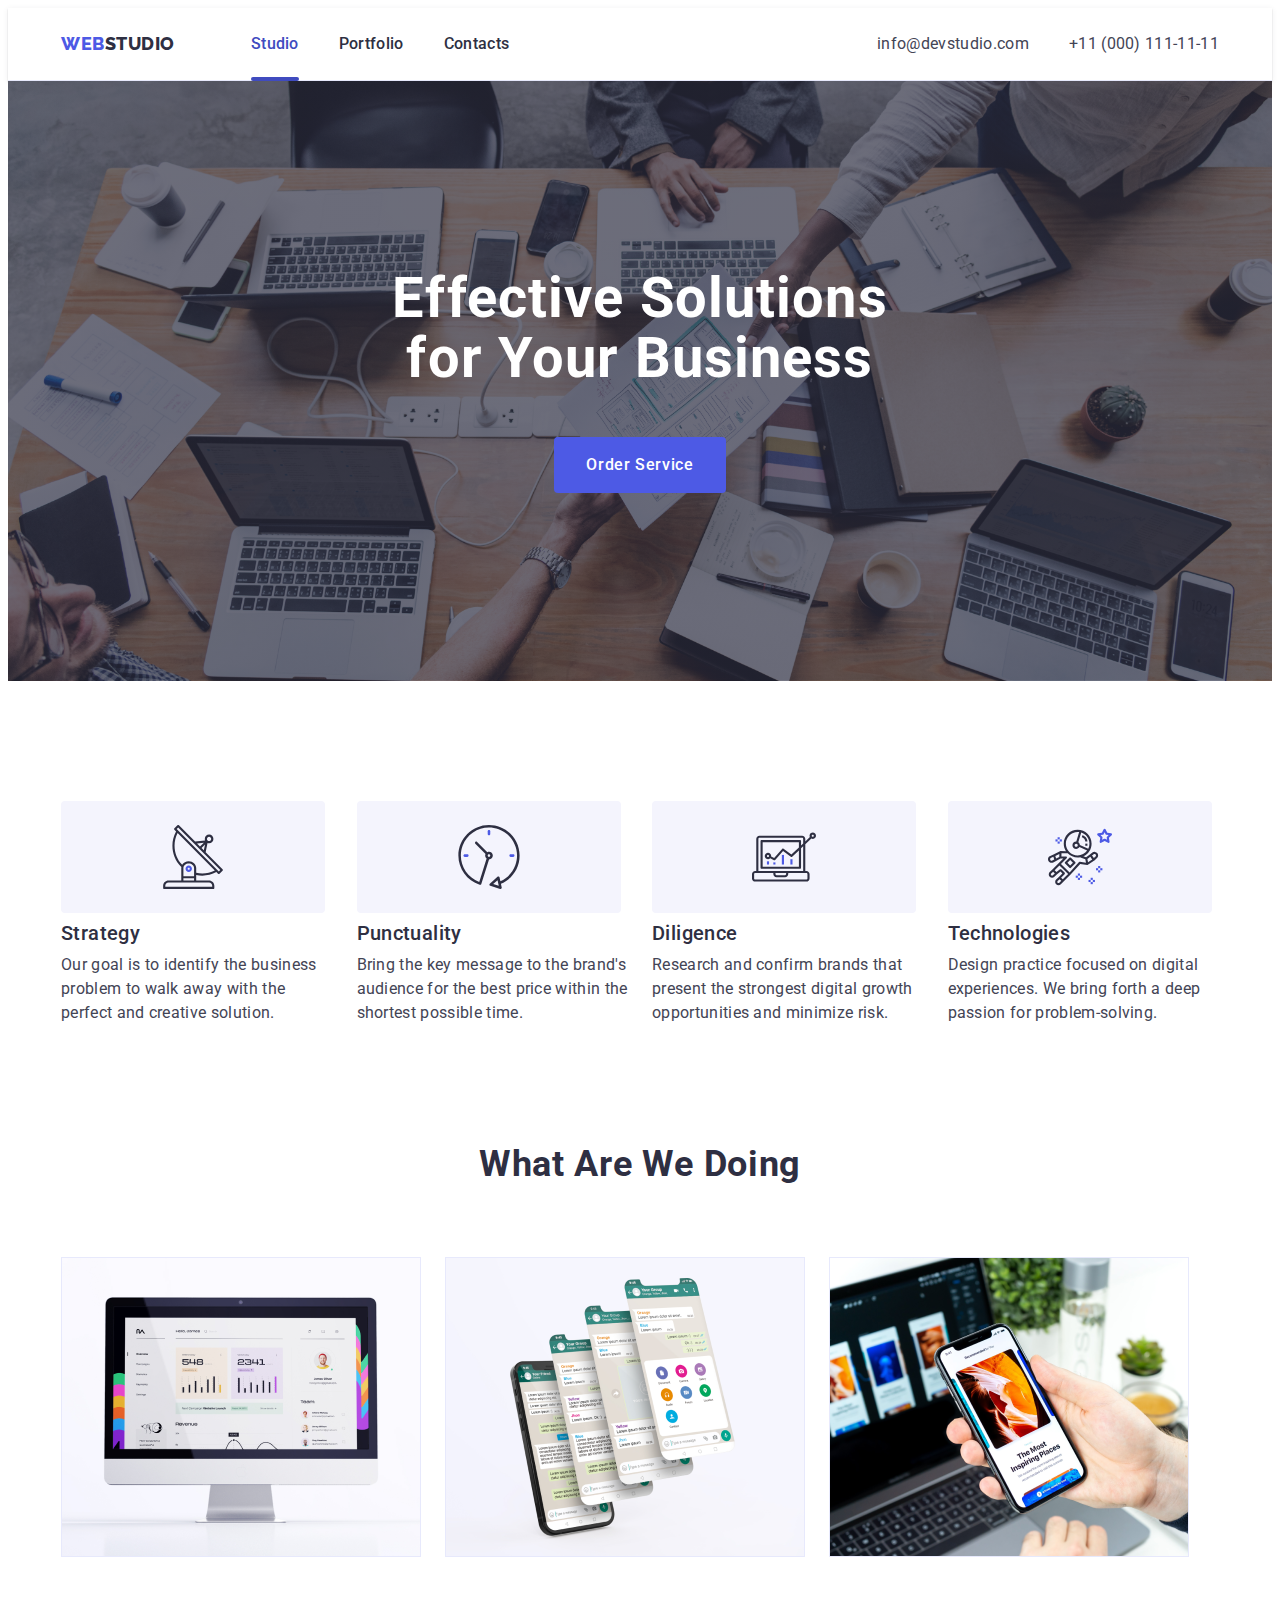
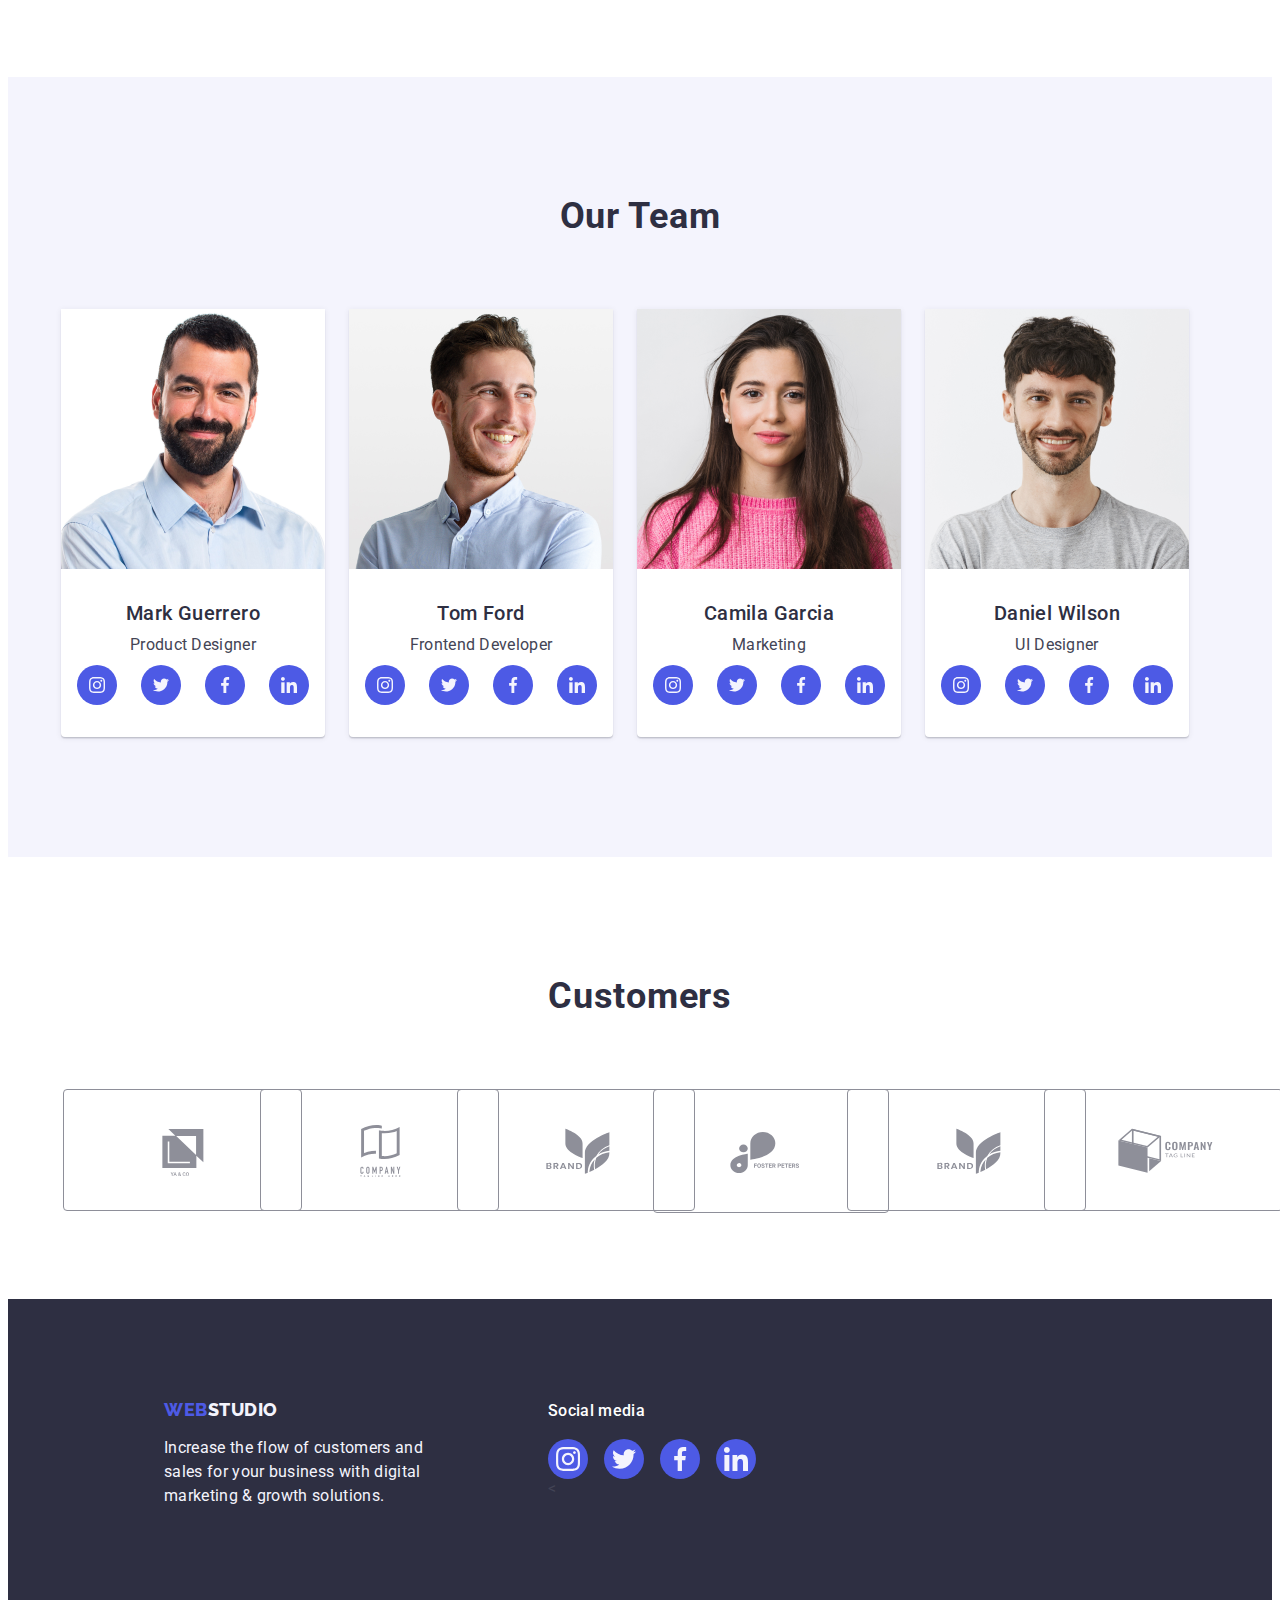
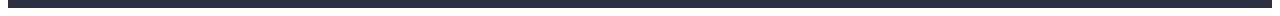
==== commit f31fba57: "fix" ====
--- a/index.html
+++ b/index.html
@@ -230,54 +230,53 @@
               <div class="name-role">
                 <h3 class="our-team-card-names">Tom Ford</h3>
                 <p class="our-team-card-role">Frontend Developer</p>
-                <div class="social-icon-container">
-                  <ul class="social-icon-list">
-                    <li class="social-icon-list-item">
-                      <a
-                        class="social-icon-list-link"
-                        href="https://instagram.com"
-                        target="_blank"
-                      >
-                        <svg class="social-icon" width="16" height="16">
-                          <use href="./images/icons.svg#icon-instagram"></use>
-                        </svg>
-                      </a>
-                    </li>
-                    <li class="social-icon-list-item">
-                      <a
-                        class="social-icon-list-link"
-                        href="https://twitter.com"
-                        target="_blank"
-                      >
-                        <svg class="social-icon" width="16" height="16">
-                          <use href="./images/icons.svg#icon-twitter"></use>
-                        </svg>
-                      </a>
-                    </li>
-                    <li class="social-icon-list-item">
-                      <a
-                        class="social-icon-list-link"
-                        href="https://facebook.com"
-                        target="_blank"
-                      >
-                        <svg class="social-icon" width="16" height="16">
-                          <use href="./images/icons.svg#icon-facebook"></use>
-                        </svg>
-                      </a>
-                    </li>
-                    <li class="social-icon-list-item">
-                      <a
-                        class="social-icon-list-link"
-                        href="https://linkedin.com"
-                        target="_blank"
-                      >
-                        <svg class="social-icon" width="16" height="16">
-                          <use href="./images/icons.svg#icon-linkedin"></use>
-                        </svg>
-                      </a>
-                    </li>
-                  </ul>
-                </div>
+
+                <ul class="social-icon-list">
+                  <li class="social-icon-list-item">
+                    <a
+                      class="social-icon-list-link"
+                      href="https://instagram.com"
+                      target="_blank"
+                    >
+                      <svg class="social-icon" width="16" height="16">
+                        <use href="./images/icons.svg#icon-instagram"></use>
+                      </svg>
+                    </a>
+                  </li>
+                  <li class="social-icon-list-item">
+                    <a
+                      class="social-icon-list-link"
+                      href="https://twitter.com"
+                      target="_blank"
+                    >
+                      <svg class="social-icon" width="16" height="16">
+                        <use href="./images/icons.svg#icon-twitter"></use>
+                      </svg>
+                    </a>
+                  </li>
+                  <li class="social-icon-list-item">
+                    <a
+                      class="social-icon-list-link"
+                      href="https://facebook.com"
+                      target="_blank"
+                    >
+                      <svg class="social-icon" width="16" height="16">
+                        <use href="./images/icons.svg#icon-facebook"></use>
+                      </svg>
+                    </a>
+                  </li>
+                  <li class="social-icon-list-item">
+                    <a
+                      class="social-icon-list-link"
+                      href="https://linkedin.com"
+                      target="_blank"
+                    >
+                      <svg class="social-icon" width="16" height="16">
+                        <use href="./images/icons.svg#icon-linkedin"></use>
+                      </svg>
+                    </a>
+                  </li>
+                </ul>
               </div>
             </li>
             <li class="list-item">
@@ -290,54 +289,53 @@
               <div class="name-role">
                 <h3 class="our-team-card-names">Camila Garcia</h3>
                 <p class="our-team-card-role">Marketing</p>
-                <div class="social-icon-container">
-                  <ul class="social-icon-list">
-                    <li class="social-icon-list-item">
-                      <a
-                        class="social-icon-list-link"
-                        href="https://instagram.com"
-                        target="_blank"
-                      >
-                        <svg class="social-icon" width="16" height="16">
-                          <use href="./images/icons.svg#icon-instagram"></use>
-                        </svg>
-                      </a>
-                    </li>
-                    <li class="social-icon-list-item">
-                      <a
-                        class="social-icon-list-link"
-                        href="https://twitter.com"
-                        target="_blank"
-                      >
-                        <svg class="social-icon" width="16" height="16">
-                          <use href="./images/icons.svg#icon-twitter"></use>
-                        </svg>
-                      </a>
-                    </li>
-                    <li class="social-icon-list-item">
-                      <a
-                        class="social-icon-list-link"
-                        href="https://facebook.com"
-                        target="_blank"
-                      >
-                        <svg class="social-icon" width="16" height="16">
-                          <use href="./images/icons.svg#icon-facebook"></use>
-                        </svg>
-                      </a>
-                    </li>
-                    <li class="social-icon-list-item">
-                      <a
-                        class="social-icon-list-link"
-                        href="https://linkedin.com"
-                        target="_blank"
-                      >
-                        <svg class="social-icon" width="16" height="16">
-                          <use href="./images/icons.svg#icon-linkedin"></use>
-                        </svg>
-                      </a>
-                    </li>
-                  </ul>
-                </div>
+
+                <ul class="social-icon-list">
+                  <li class="social-icon-list-item">
+                    <a
+                      class="social-icon-list-link"
+                      href="https://instagram.com"
+                      target="_blank"
+                    >
+                      <svg class="social-icon" width="16" height="16">
+                        <use href="./images/icons.svg#icon-instagram"></use>
+                      </svg>
+                    </a>
+                  </li>
+                  <li class="social-icon-list-item">
+                    <a
+                      class="social-icon-list-link"
+                      href="https://twitter.com"
+                      target="_blank"
+                    >
+                      <svg class="social-icon" width="16" height="16">
+                        <use href="./images/icons.svg#icon-twitter"></use>
+                      </svg>
+                    </a>
+                  </li>
+                  <li class="social-icon-list-item">
+                    <a
+                      class="social-icon-list-link"
+                      href="https://facebook.com"
+                      target="_blank"
+                    >
+                      <svg class="social-icon" width="16" height="16">
+                        <use href="./images/icons.svg#icon-facebook"></use>
+                      </svg>
+                    </a>
+                  </li>
+                  <li class="social-icon-list-item">
+                    <a
+                      class="social-icon-list-link"
+                      href="https://linkedin.com"
+                      target="_blank"
+                    >
+                      <svg class="social-icon" width="16" height="16">
+                        <use href="./images/icons.svg#icon-linkedin"></use>
+                      </svg>
+                    </a>
+                  </li>
+               
               </div>
             </li>
             <li class="list-item">
@@ -422,11 +420,11 @@
               </a>
             </li>
             <li class="customers-list-item">
-              <div class="icon-box">
+              <a class="icon-box">
                 <svg class="svg-icon" width="104" height="56">
-                  <use href="./images/icons.svg#icon-client-3"></use>
-                </svg>
-              </div>
+                  <use href="./images/icons.svg#icon-client-5"></use>
+                </svg>
+              </a>
             </li>
             <li>
               <a class="icon-box">
--- a/css/styles.css
+++ b/css/styles.css
@@ -326,7 +326,7 @@
     font-weight: 500;
     line-height: 1.5;
     letter-spacing: 0.02em;
-    margin-bottom: 16px;
+    
 }
 
 .page-footer {
@@ -435,7 +435,7 @@
 }
 
 .customers-list-item {
-    width: calc((100% -120px) / 6);
+    width: calc((100% - 120px) / 6);
     height: 88px;
 }
 
@@ -448,25 +448,29 @@
     padding: 16px 32px;
     transition: 250ms;
     width: 100%;
+    color: #8e8f99;
     height: 100%;
+    transition: border-color 250ms cubic-bezier(0.4, 0, 0.2, 1), color 250ms cubic-bezier(0.4, 0, 0.2, 1) ;
     
 }
 
 .icon-box:hover .svg-icon, .icon-box:focus .svg-icon {
     fill: var(--ocean);
    
-    transition-timing-function: cubic-bezier(0.4, 0, 0.2, 1);
+   
+ 
 }
 
 
 
 .icon-box:hover, .icon-box:focus{
     border-color: var(--ocean);
-    transition-timing-function: cubic-bezier(0.4, 0, 0.2, 1);
+    color: #404bbf;
+ 
   
 }
 .svg-icon {
-    fill: #8E8F99;
+    fill: currentColor;
     transition: 250ms;
 }
 
@@ -483,6 +487,10 @@
     gap: 24px;
     padding-top: 8px;
 
+}
+
+.list-item {
+    list-style: none;
 }
 .social-icon-list-item {
     width: 40px;
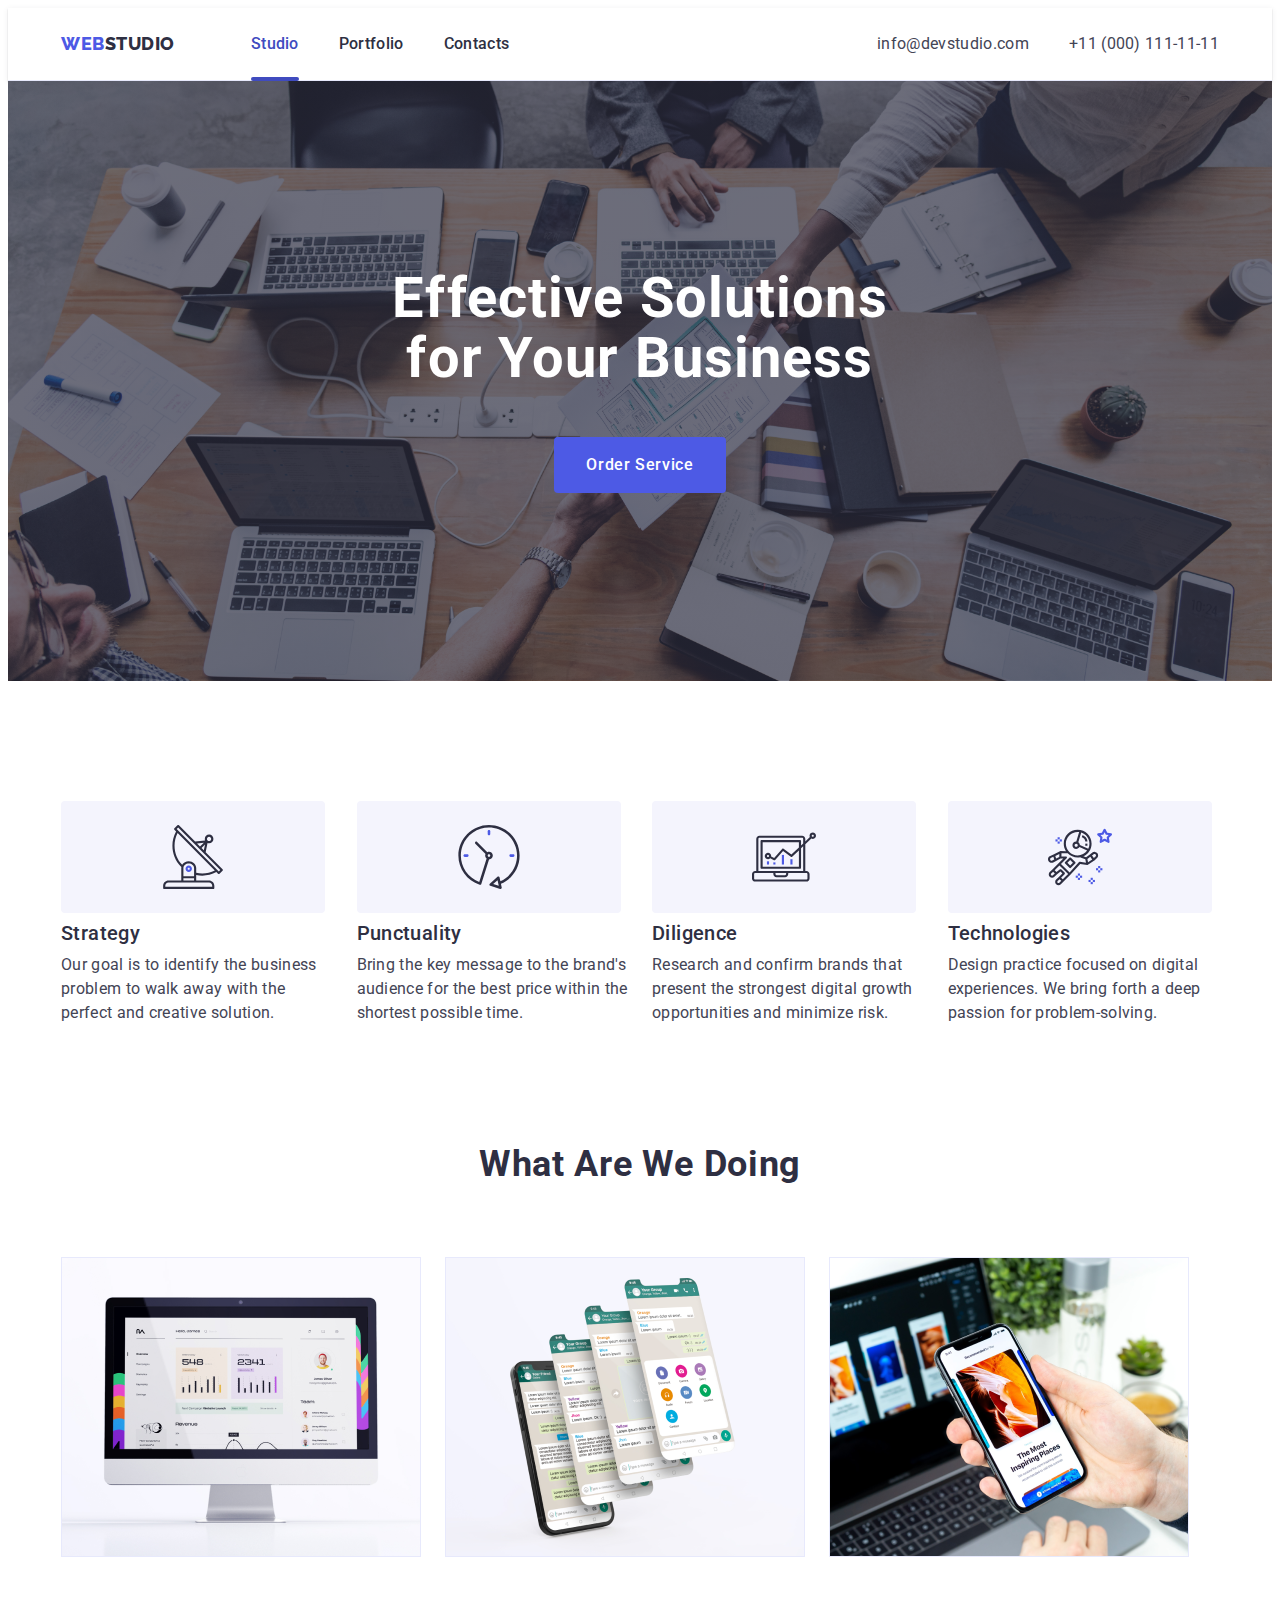
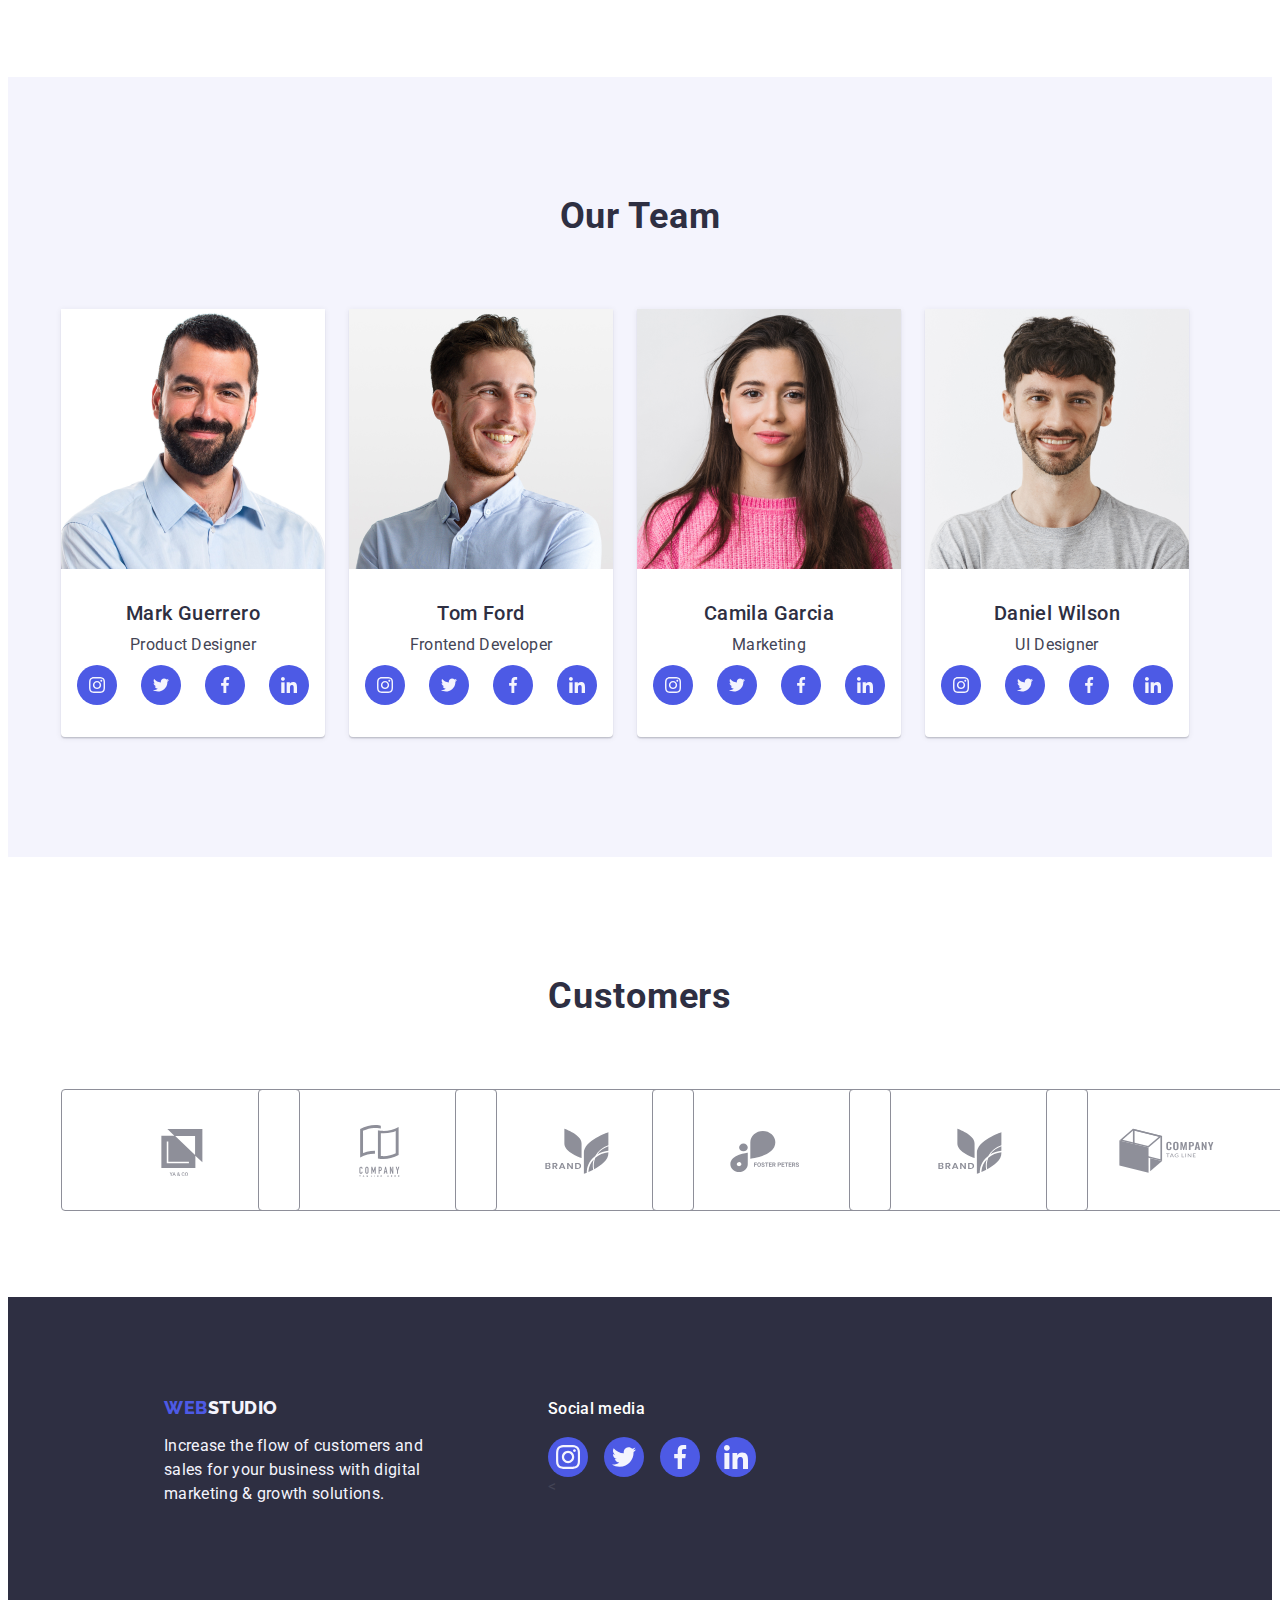
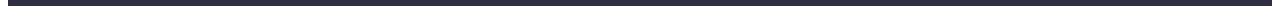
==== commit 3bce6e83: "fix" ====
--- a/index.html
+++ b/index.html
@@ -348,7 +348,7 @@
               <div class="name-role">
                 <h3 class="our-team-card-names">Daniel Wilson</h3>
                 <p class="our-team-card-role">UI Designer</p>
-                <div class="social-icon-container">
+        
                   <ul class="social-icon-list">
                     <li class="social-icon-list-item">
                       <a
@@ -395,7 +395,7 @@
                       </a>
                     </li>
                   </ul>
-                </div>
+                
               </div>
             </li>
           </ul>
@@ -426,7 +426,7 @@
                 </svg>
               </a>
             </li>
-            <li>
+            <li class="customers-list-item">
               <a class="icon-box">
                 <svg class="svg-icon" width="104" height="56">
                   <use href="./images/icons.svg#icon-client-4"></use>
--- a/css/styles.css
+++ b/css/styles.css
@@ -326,7 +326,7 @@
     font-weight: 500;
     line-height: 1.5;
     letter-spacing: 0.02em;
-    
+    margin-bottom: 16px;
 }
 
 .page-footer {
@@ -454,12 +454,6 @@
     
 }
 
-.icon-box:hover .svg-icon, .icon-box:focus .svg-icon {
-    fill: var(--ocean);
-   
-   
- 
-}
 
 
 
@@ -610,7 +604,7 @@
 font-weight: 500;
 line-height: 1.5; /* 150% */
 letter-spacing: 0.02em;
-padding-bottom: 16px;
+
 }
 
 .overlay-text-container {
@@ -647,7 +641,7 @@
     transform: translateY(0);
 }
 .portfolio-link {
-    display: block;
+  
     transition: box-shadow 250ms cubic-bezier(0.4, 0, 0.2, 1);
 }
 .portfolio-link:hover, .portfolio-link:focus {
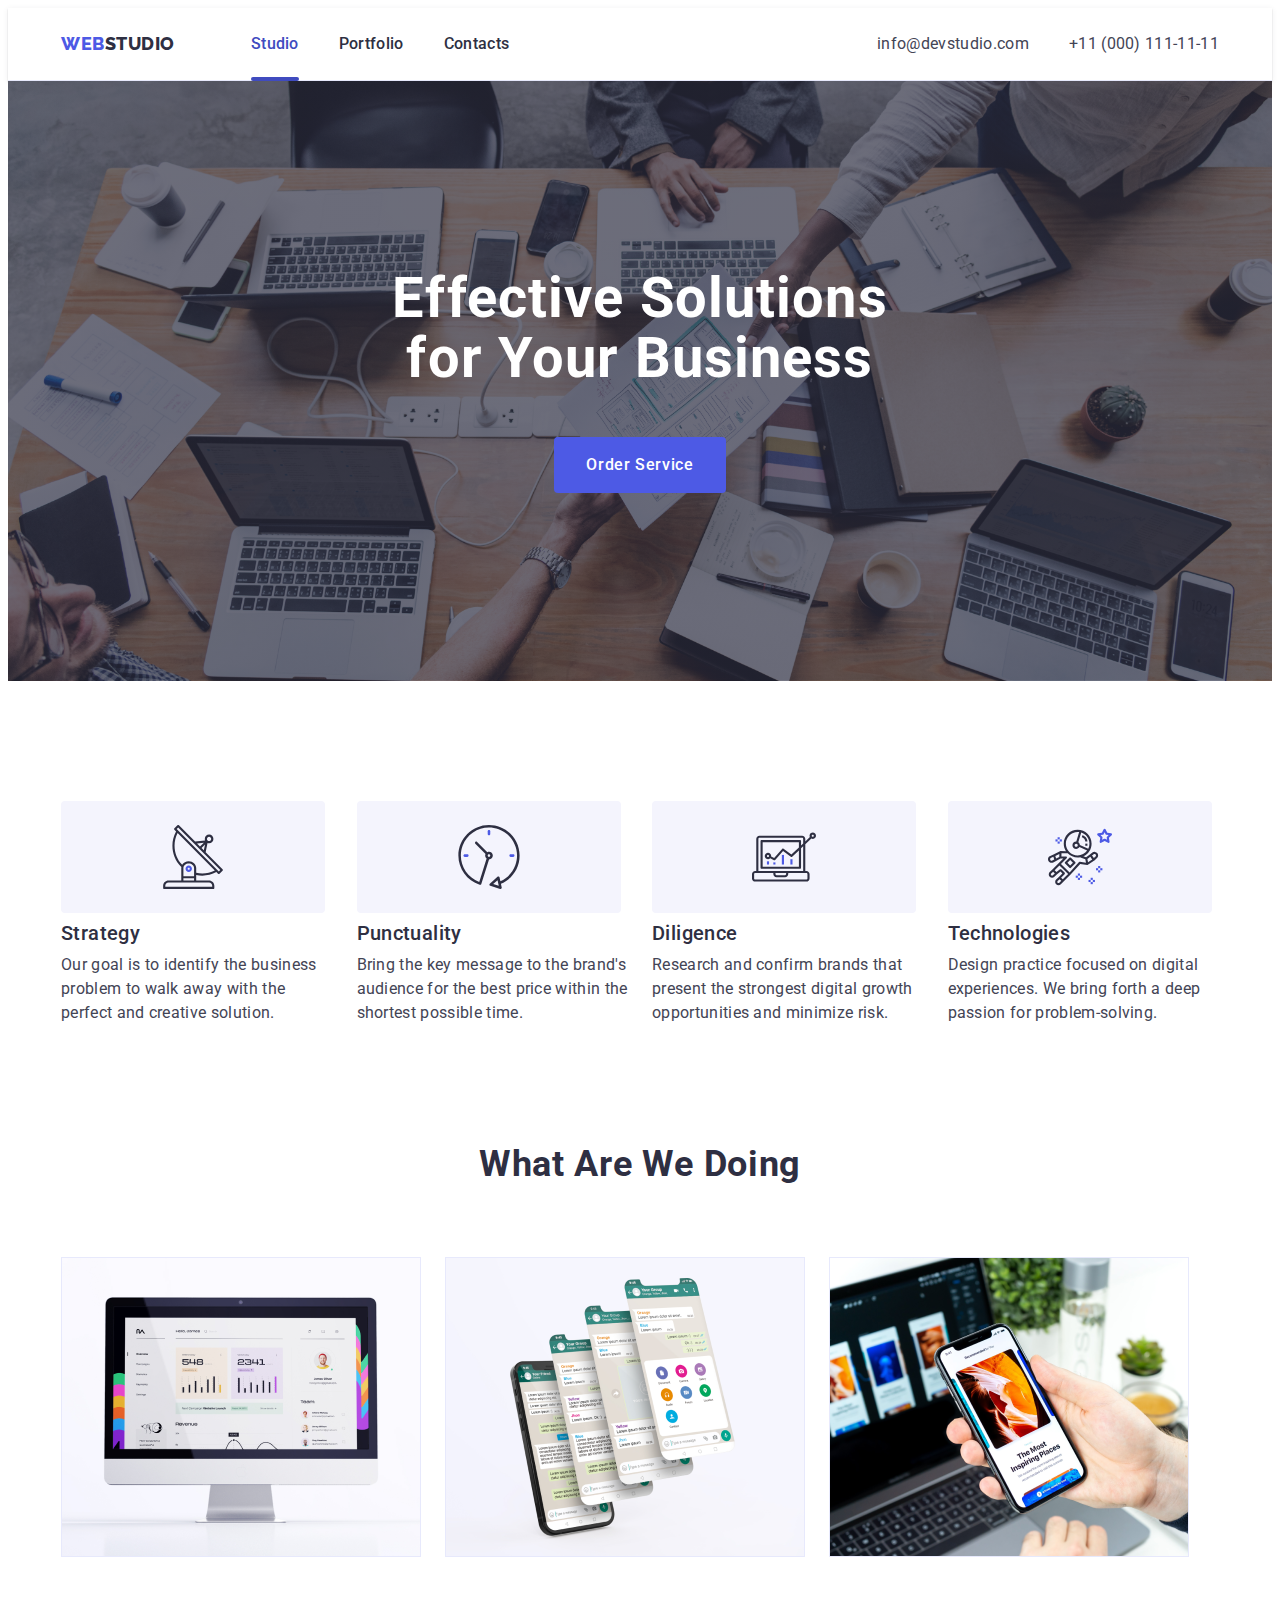
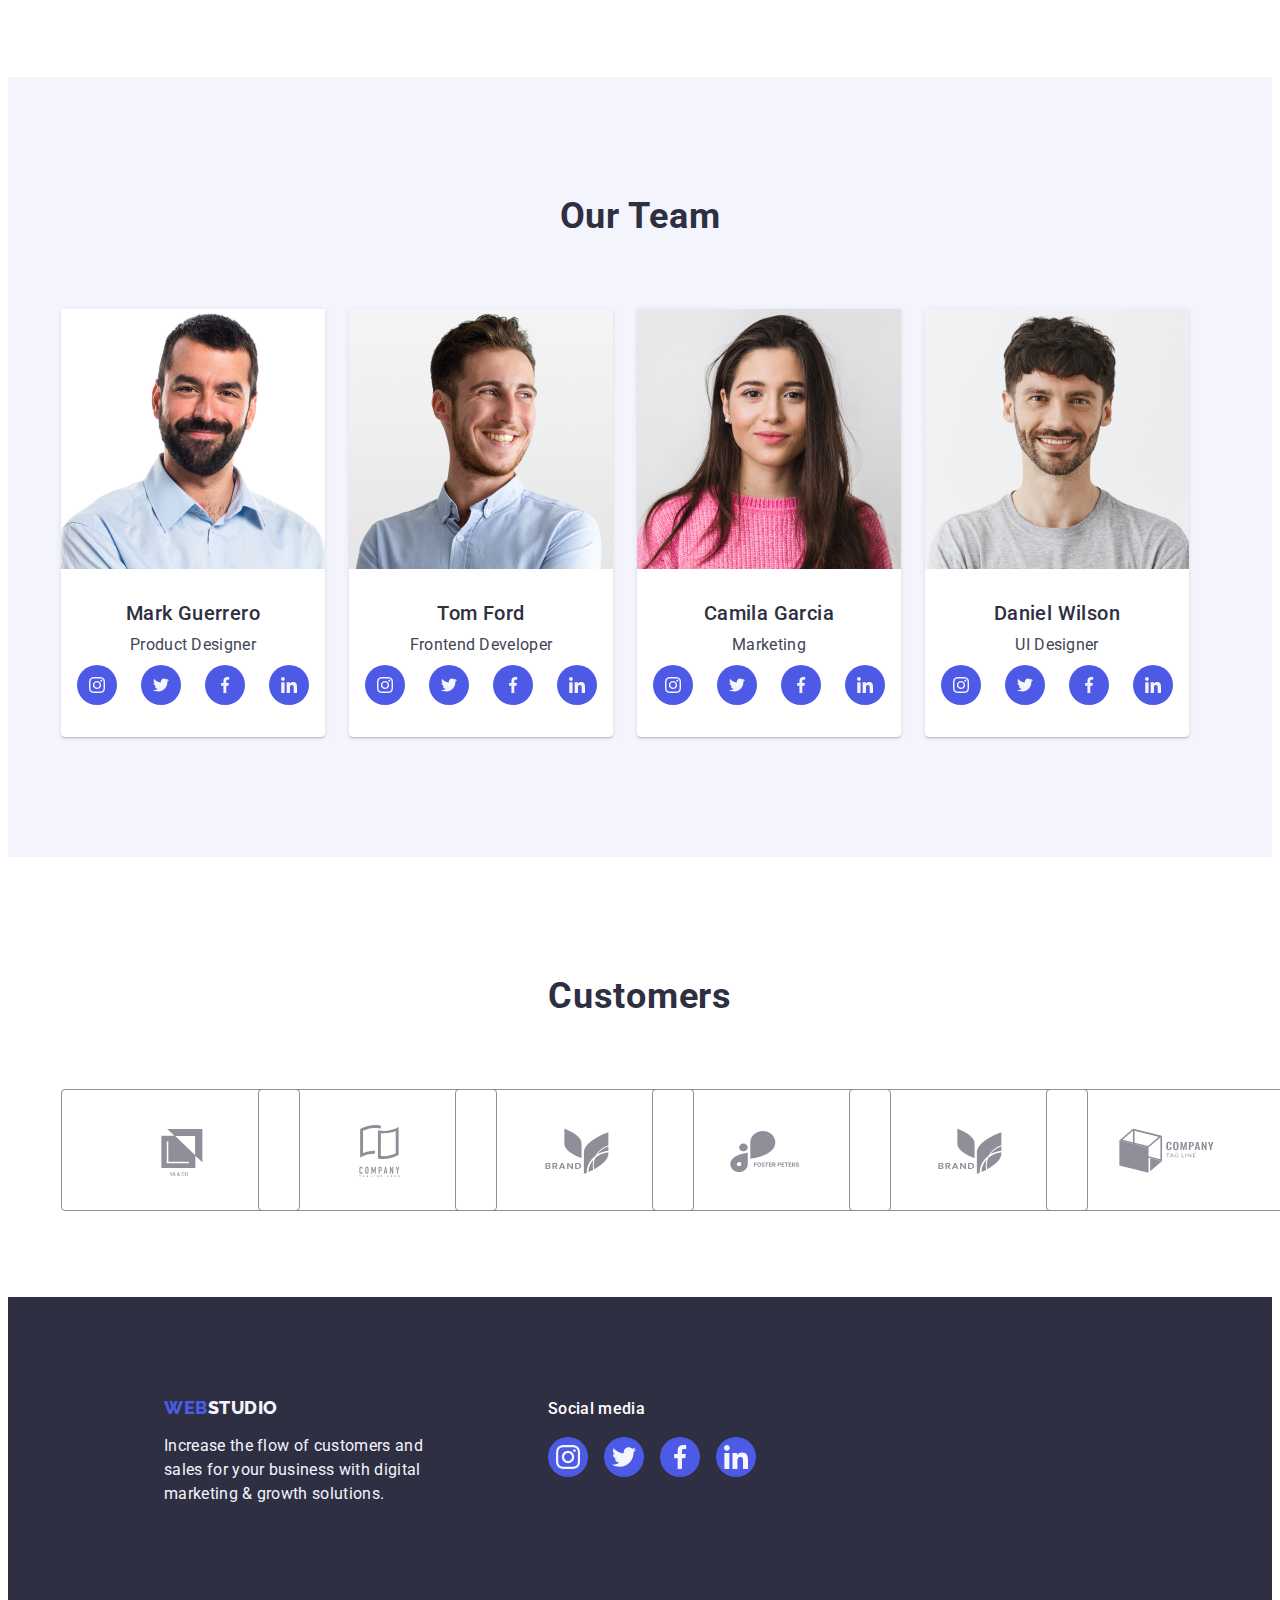
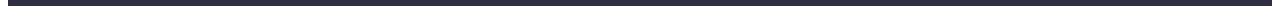
==== commit 5251093f: "fix" ====
--- a/index.html
+++ b/index.html
@@ -335,7 +335,7 @@
                       </svg>
                     </a>
                   </li>
-               
+                </ul>
               </div>
             </li>
             <li class="list-item">
@@ -348,54 +348,53 @@
               <div class="name-role">
                 <h3 class="our-team-card-names">Daniel Wilson</h3>
                 <p class="our-team-card-role">UI Designer</p>
-        
-                  <ul class="social-icon-list">
-                    <li class="social-icon-list-item">
-                      <a
-                        class="social-icon-list-link"
-                        href="https://instagram.com"
-                        target="_blank"
-                      >
-                        <svg class="social-icon" width="16" height="16">
-                          <use href="./images/icons.svg#icon-instagram"></use>
-                        </svg>
-                      </a>
-                    </li>
-                    <li class="social-icon-list-item">
-                      <a
-                        class="social-icon-list-link"
-                        href="https://twitter.com"
-                        target="_blank"
-                      >
-                        <svg class="social-icon" width="16" height="16">
-                          <use href="./images/icons.svg#icon-twitter"></use>
-                        </svg>
-                      </a>
-                    </li>
-                    <li class="social-icon-list-item">
-                      <a
-                        class="social-icon-list-link"
-                        href="https://facebook.com"
-                        target="_blank"
-                      >
-                        <svg class="social-icon" width="16" height="16">
-                          <use href="./images/icons.svg#icon-facebook"></use>
-                        </svg>
-                      </a>
-                    </li>
-                    <li class="social-icon-list-item">
-                      <a
-                        class="social-icon-list-link"
-                        href="https://linkedin.com"
-                        target="_blank"
-                      >
-                        <svg class="social-icon" width="16" height="16">
-                          <use href="./images/icons.svg#icon-linkedin"></use>
-                        </svg>
-                      </a>
-                    </li>
-                  </ul>
-                
+
+                <ul class="social-icon-list">
+                  <li class="social-icon-list-item">
+                    <a
+                      class="social-icon-list-link"
+                      href="https://instagram.com"
+                      target="_blank"
+                    >
+                      <svg class="social-icon" width="16" height="16">
+                        <use href="./images/icons.svg#icon-instagram"></use>
+                      </svg>
+                    </a>
+                  </li>
+                  <li class="social-icon-list-item">
+                    <a
+                      class="social-icon-list-link"
+                      href="https://twitter.com"
+                      target="_blank"
+                    >
+                      <svg class="social-icon" width="16" height="16">
+                        <use href="./images/icons.svg#icon-twitter"></use>
+                      </svg>
+                    </a>
+                  </li>
+                  <li class="social-icon-list-item">
+                    <a
+                      class="social-icon-list-link"
+                      href="https://facebook.com"
+                      target="_blank"
+                    >
+                      <svg class="social-icon" width="16" height="16">
+                        <use href="./images/icons.svg#icon-facebook"></use>
+                      </svg>
+                    </a>
+                  </li>
+                  <li class="social-icon-list-item">
+                    <a
+                      class="social-icon-list-link"
+                      href="https://linkedin.com"
+                      target="_blank"
+                    >
+                      <svg class="social-icon" width="16" height="16">
+                        <use href="./images/icons.svg#icon-linkedin"></use>
+                      </svg>
+                    </a>
+                  </li>
+                </ul>
               </div>
             </li>
           </ul>
@@ -406,42 +405,42 @@
           <h2 class="h-two-headers">Customers</h2>
           <ul class="customers-list">
             <li class="customers-list-item">
-              <a class="icon-box">
+              <a class="icon-box" href="">
                 <svg class="svg-icon" width="104" height="56">
                   <use href="./images/icons.svg#icon-client-1"></use>
                 </svg>
               </a>
             </li>
             <li class="customers-list-item">
-              <a class="icon-box">
+              <a class="icon-box" href="">
                 <svg class="svg-icon" width="104" height="56">
                   <use href="./images/icons.svg#icon-client-2"></use>
                 </svg>
               </a>
             </li>
             <li class="customers-list-item">
-              <a class="icon-box">
+              <a class="icon-box" href="">
                 <svg class="svg-icon" width="104" height="56">
                   <use href="./images/icons.svg#icon-client-5"></use>
                 </svg>
               </a>
             </li>
             <li class="customers-list-item">
-              <a class="icon-box">
+              <a class="icon-box" href="">
                 <svg class="svg-icon" width="104" height="56">
                   <use href="./images/icons.svg#icon-client-4"></use>
                 </svg>
               </a>
             </li>
             <li class="customers-list-item">
-              <a class="icon-box">
+              <a class="icon-box" href="">
                 <svg class="svg-icon" width="104" height="56">
                   <use href="./images/icons.svg#icon-client-5"></use>
                 </svg>
               </a>
             </li>
             <li class="customers-list-item">
-              <a class="icon-box">
+              <a class="icon-box" href="">
                 <svg class="svg-icon" width="104" height="56">
                   <use href="./images/icons.svg#icon-client-6"></use>
                 </svg>
@@ -511,7 +510,6 @@
               </a>
             </li>
           </ul>
-          <
         </div>
       </div>
     </footer>
--- a/css/styles.css
+++ b/css/styles.css
@@ -124,8 +124,13 @@
     line-height: 1.17;
     letter-spacing: 0.03em;
     margin-right: 76px;
-}
-
+    transition: color 250ms cubic-bezier(0.4, 0, 0.2, 1);
+}
+
+.link-logo:hover, .link-logo:focus {
+    color: var(--ocean);
+    
+}
 .logo-style {
     color: var(--navyblue);
 }
@@ -159,7 +164,7 @@
     color: var(--ocean);
 }
 
-.link:hover, .link:focus{
+.list-nav-items:hover, .list-nav-items:focus{
     color: var(--ocean);
     transition: 250ms;
     transition-timing-function: cubic-bezier(0.4, 0, 0.2, 1);
@@ -457,11 +462,16 @@
 
 
 
-.icon-box:hover, .icon-box:focus{
+.icon-box:hover {
     border-color: var(--ocean);
     color: #404bbf;
  
   
+}
+
+.icon-box:focus {
+    border-color: var(--ocean);
+    color: #404bbf;
 }
 .svg-icon {
     fill: currentColor;
@@ -641,7 +651,7 @@
     transform: translateY(0);
 }
 .portfolio-link {
-  
+    display: block;
     transition: box-shadow 250ms cubic-bezier(0.4, 0, 0.2, 1);
 }
 .portfolio-link:hover, .portfolio-link:focus {
